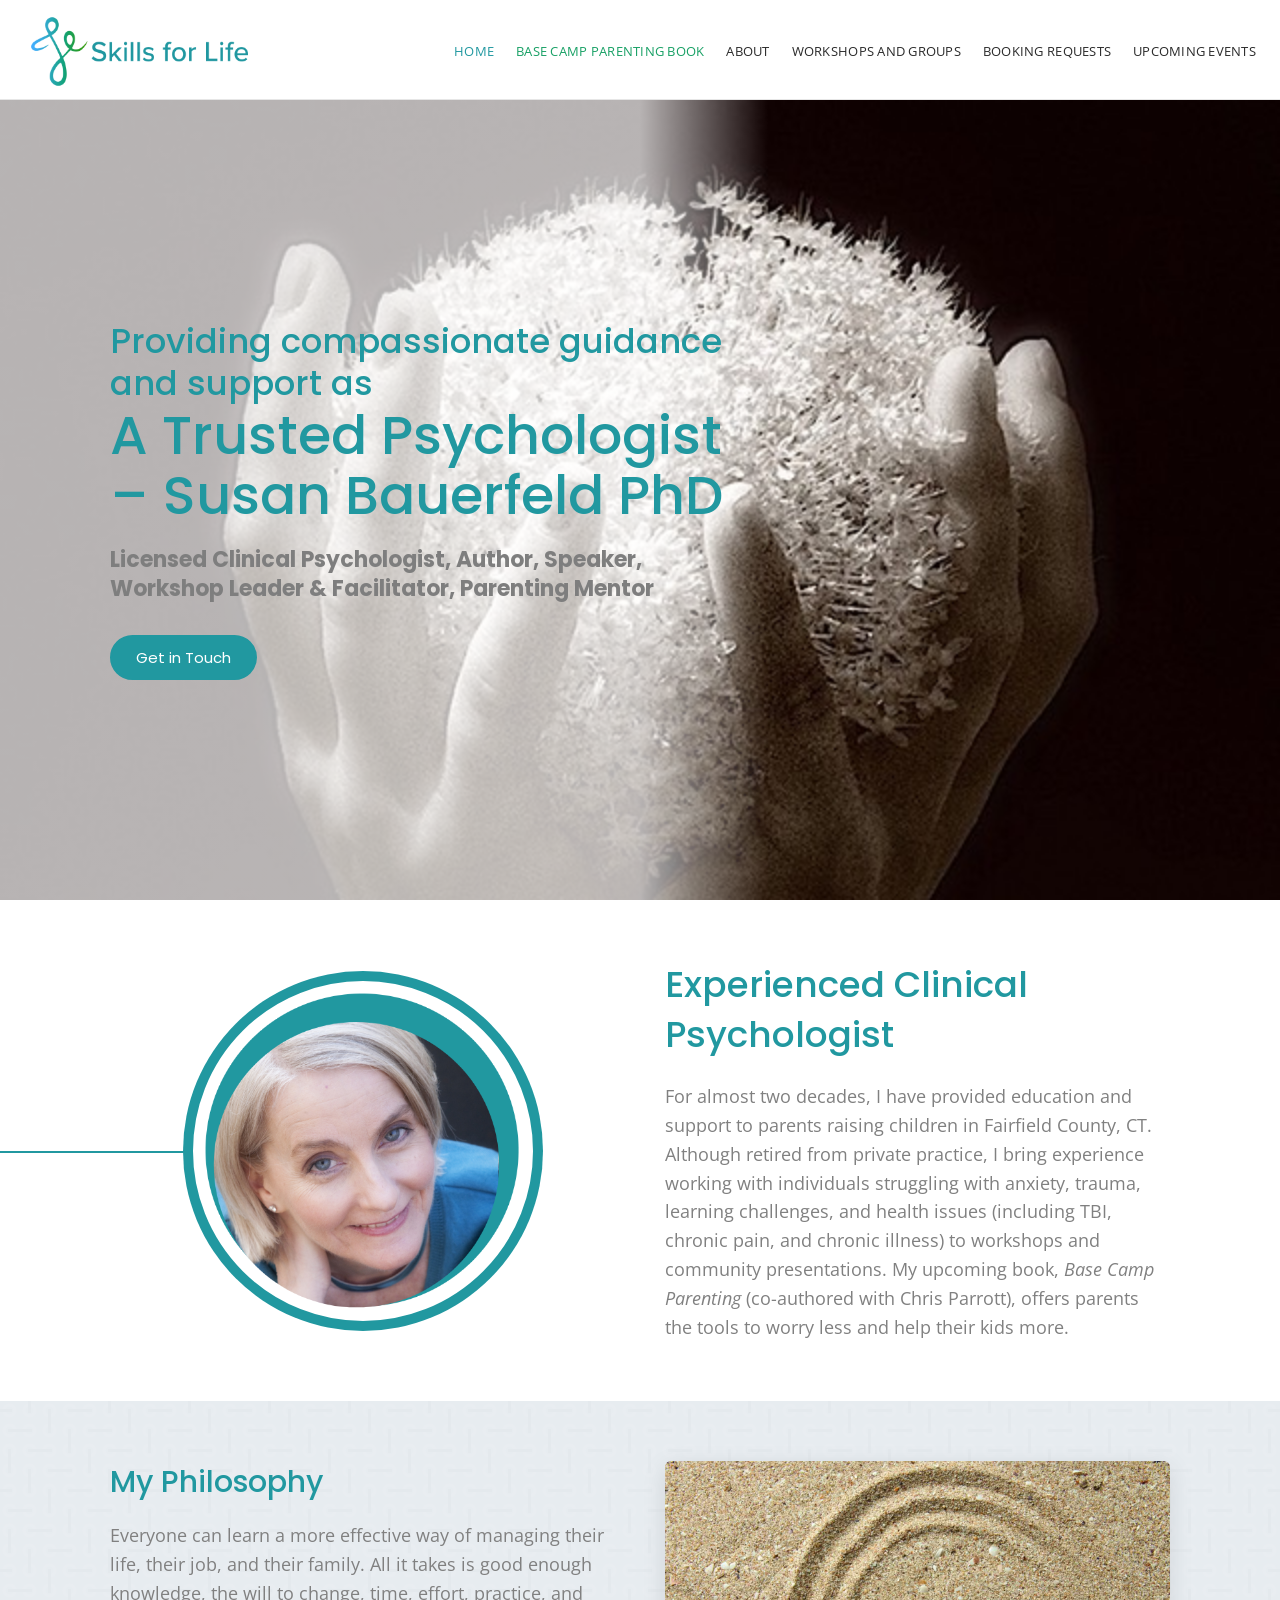
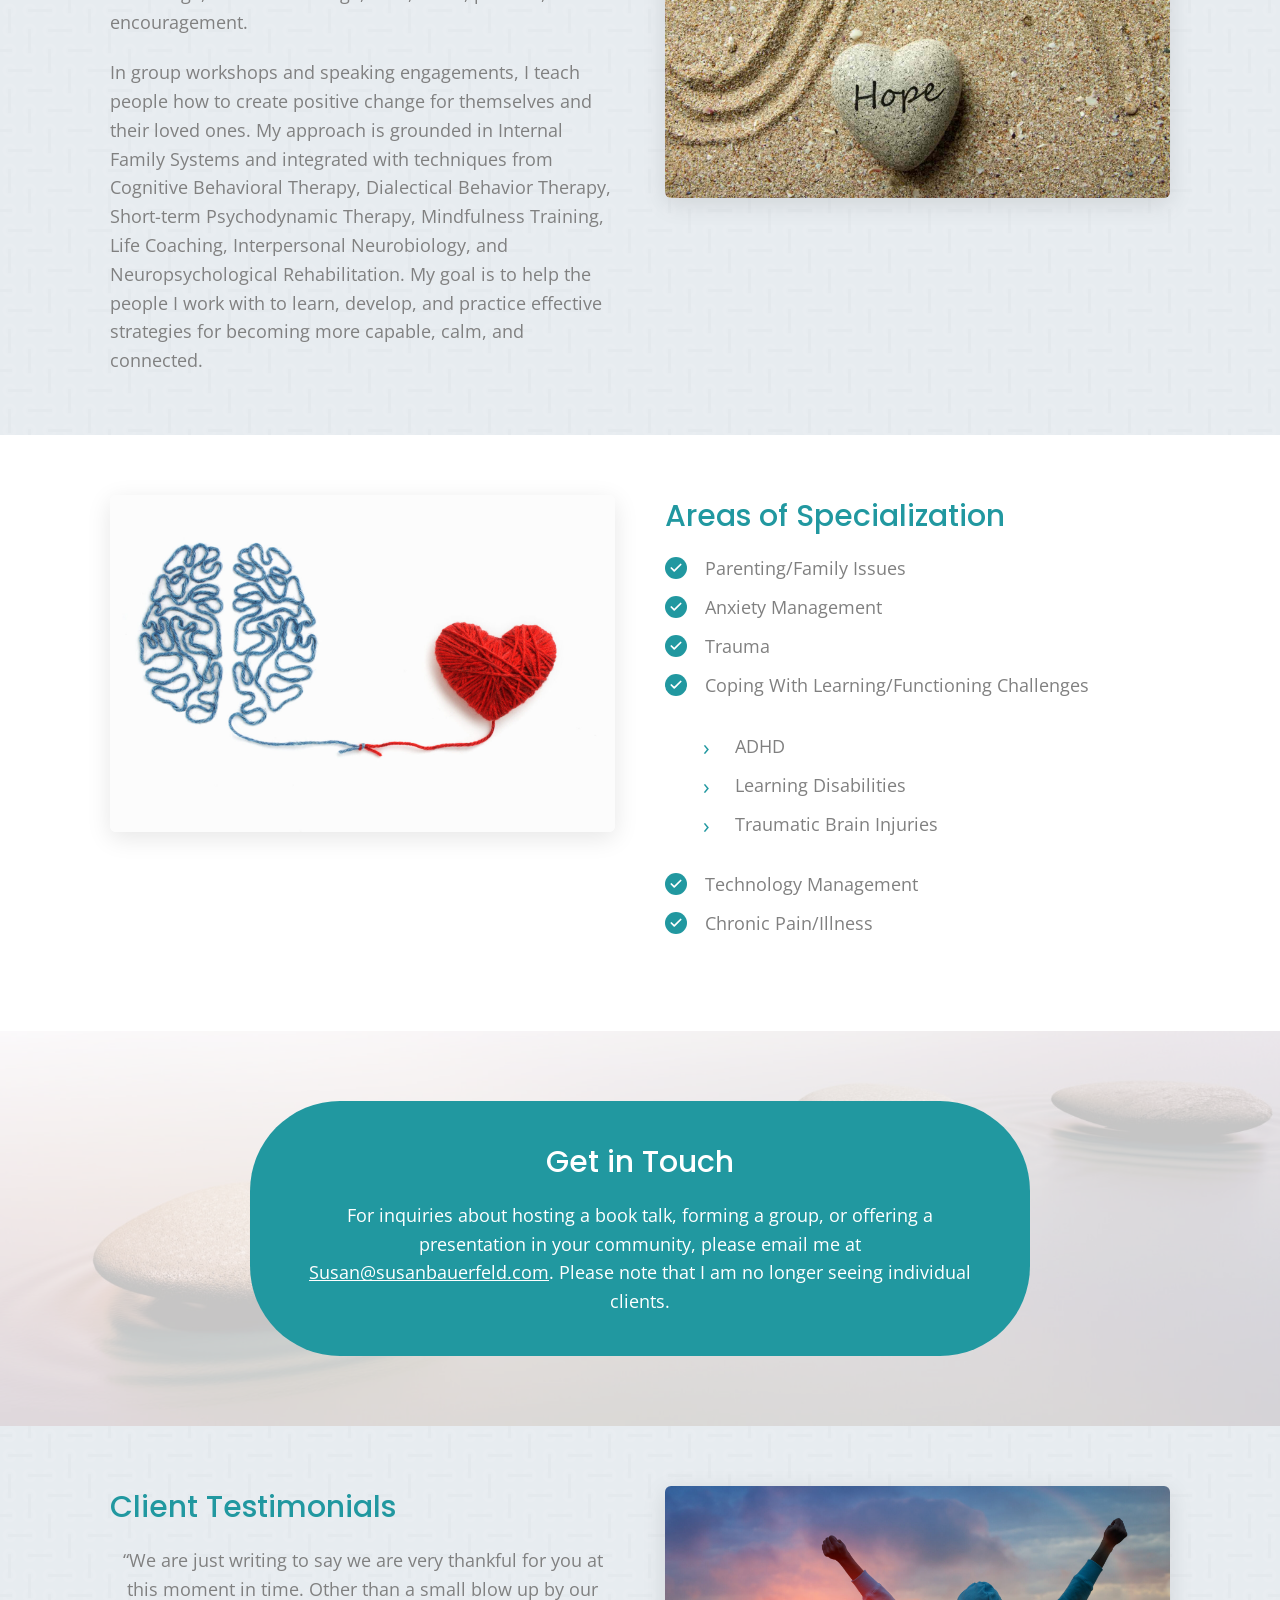
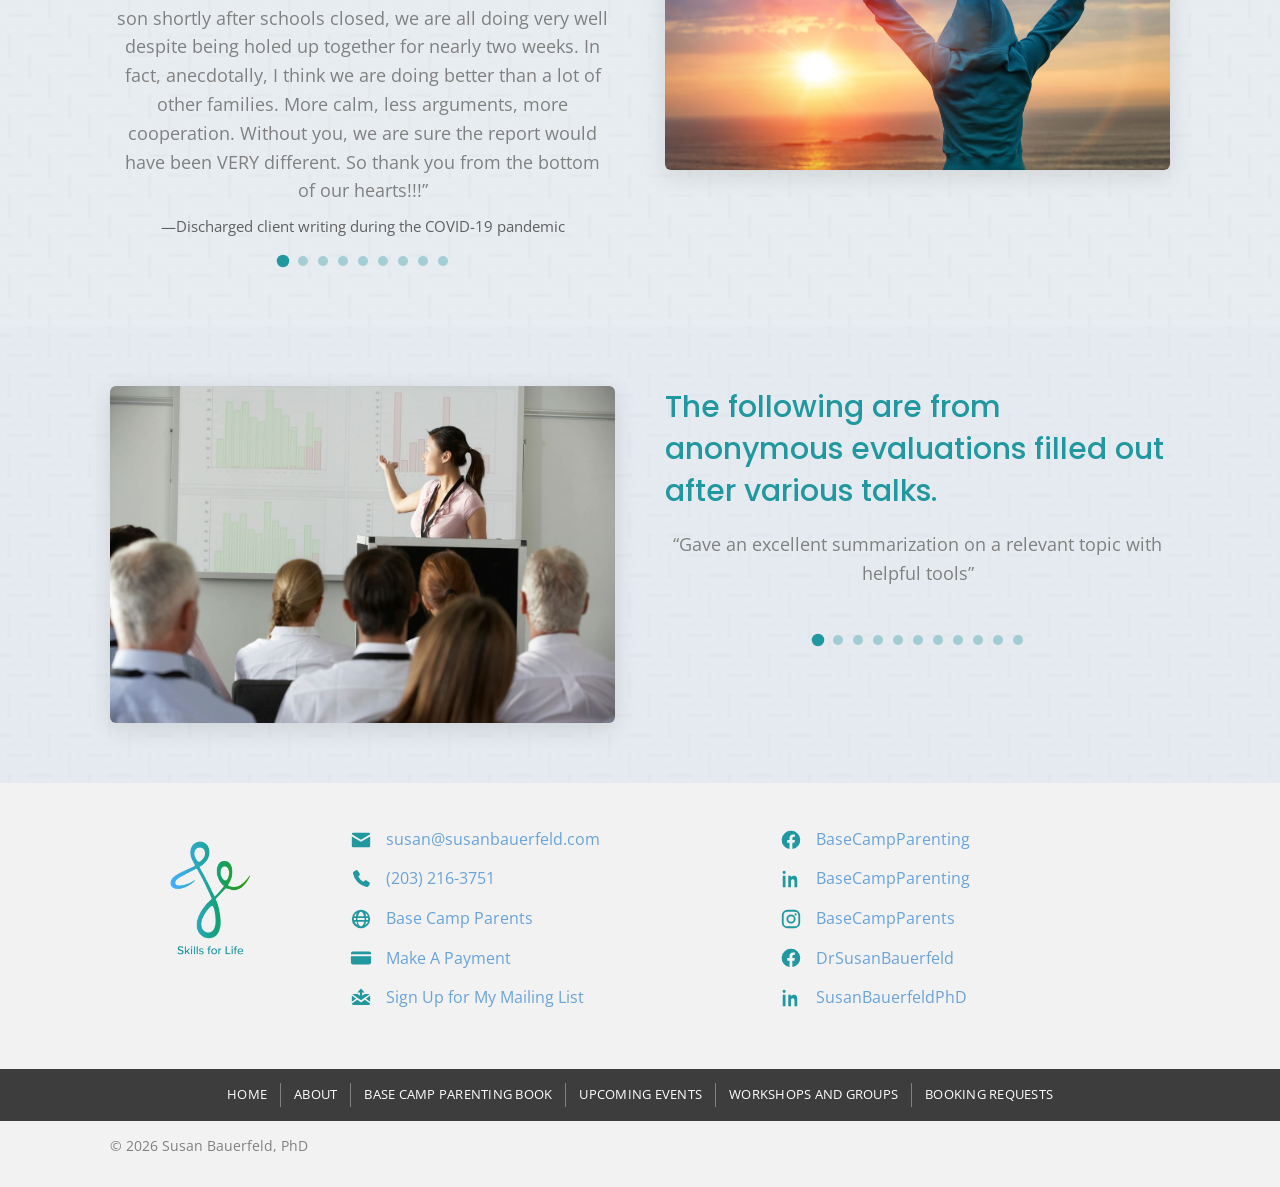
==== index.html @ 2147d162 "Susan Bauerfeld, PhD — Skills for Life Static site: seven hand-written HTML pages, one stylesheet, l" ====
<!DOCTYPE html>
<html lang="en-US">
<head>
<meta charset="utf-8">
<meta name="viewport" content="width=device-width, initial-scale=1">
<title>Experienced Licensed Clinical Psychologist | Skills for Life</title>
<meta name="description" content="I am Susan Bauerfeld, founder of Skills for Life. For more than 11 years, I have been helping children with anxiety or learning challenges. Learn more.">
<link rel="icon" href="images/cropped-favicon.png" sizes="any">
<link rel="apple-touch-icon" href="images/cropped-favicon.png">
<link rel="preconnect" href="https://fonts.googleapis.com">
<link rel="preconnect" href="https://fonts.gstatic.com" crossorigin>
<link rel="stylesheet" href="https://fonts.googleapis.com/css2?family=Open+Sans:wght@300;400;600;700&amp;family=Poppins:wght@400;500;600&amp;display=swap">
<link rel="stylesheet" href="css/style.css">
</head>
<body>
<a class="skip-link" href="#main">Skip to content</a>

<header class="site-header">
  <div class="site-header__inner">
    <a class="site-header__logo" href="index.html">
      <img src="images/New-Project-8.png" alt="Skills for Life &mdash; Susan Bauerfeld, PhD" width="700" height="228">
    </a>
    <div class="site-header__bar">
      <nav class="main-nav" aria-label="Main menu">
        <ul>
      <li class="is-current"><a href="index.html" aria-current="page">Home</a></li>
      <li><a href="base-camp-parenting-book.html">Base Camp Parenting Book</a></li>
      <li><a href="about.html">About</a></li>
      <li><a href="workshops-and-groups.html">Workshops and Groups</a></li>
      <li><a href="booking-requests.html">Booking Requests</a></li>
      <li><a href="upcoming-events.html">Upcoming Events</a></li>
        </ul>
      </nav>
    </div>
  </div>
</header>

<main id="main">
<section class="hero">
  <div class="hero__inner">
    <div class="hero__copy">
      <h2 class="hero__title"><span class="hero__eyebrow">Providing compassionate guidance and support as</span>A Trusted Psychologist &ndash; Susan Bauerfeld PhD</h2>
      <p class="hero__sub"><strong>Licensed Clinical Psychologist, Author, Speaker, Workshop Leader &amp; Facilitator, Parenting Mentor</strong></p>
      <p><a class="btn" href="#contact">Get in Touch</a></p>
    </div>
  </div>
</section>

<section class="section section--white">
  <div class="wrap">
    <div class="cols">
      <div class="portrait">
        <img src="images/Image-11.png" alt="Portrait of Susan Bauerfeld, PhD" width="500" height="500">
      </div>
      <div>
        <h1>Experienced Clinical Psychologist</h1>
        <p>For almost two decades, I have provided education and support to parents raising children in Fairfield County, CT. Although retired from private practice, I bring experience working with individuals struggling with anxiety, trauma, learning challenges, and health issues (including TBI, chronic pain, and chronic illness) to workshops and community presentations. My upcoming book, <em>Base Camp Parenting</em> (co-authored with Chris Parrott), offers parents the tools to worry less and help their kids more.</p>
      </div>
    </div>
  </div>
</section>

<section class="section section--pattern">
  <div class="wrap">
    <div class="cols cols--top">
      <div>
        <h2>My Philosophy</h2>
        <p>Everyone can learn a more effective way of managing their life, their job, and their family. All it takes is good enough knowledge, the will to change, time, effort, practice, and encouragement.</p>
        <p>In group workshops and speaking engagements, I teach people how to create positive change for themselves and their loved ones. My approach is grounded in Internal Family Systems and integrated with techniques from Cognitive Behavioral Therapy, Dialectical Behavior Therapy, Short-term Psychodynamic Therapy, Mindfulness Training, Life Coaching, Interpersonal Neurobiology, and Neuropsychological Rehabilitation. My goal is to help the people I work with to learn, develop, and practice effective strategies for becoming more capable, calm, and connected.</p>
      </div>
      <figure class="media-figure">
        <img loading="lazy" decoding="async" src="images/shutterstock_228102949-scaled-1.jpg" alt="A heart-shaped stone marked &ldquo;Hope&rdquo; resting in raked sand" width="1620" height="1080">
      </figure>
    </div>
  </div>
</section>

<section class="section section--white">
  <div class="wrap">
    <div class="cols cols--top">
      <figure class="media-figure">
        <img loading="lazy" decoding="async" src="images/shutterstock_776414470-scaled.jpg" alt="A brain and a heart made of string, connected by a single thread" width="1620" height="1080">
      </figure>
      <div>
        <h2>Areas of Specialization</h2>
        <ul class="checklist">
          <li>Parenting/Family Issues</li>
          <li>Anxiety Management</li>
          <li>Trauma</li>
          <li>Coping With Learning/Functioning Challenges</li>
        </ul>
        <ul class="checklist checklist--sub">
          <li>ADHD</li>
          <li>Learning Disabilities</li>
          <li>Traumatic Brain Injuries</li>
        </ul>
        <ul class="checklist">
          <li>Technology Management</li>
          <li>Chronic Pain/Illness</li>
        </ul>
      </div>
    </div>
  </div>
</section>

<section class="cta-band">
  <div class="cta-card">
    <h2>Get in Touch</h2>
    <p>For inquiries about hosting a book talk, forming a group, or offering a presentation in your community, please email me at <a href="mailto:Susan@susanbauerfeld.com">Susan@susanbauerfeld.com</a>. Please note that I am no longer seeing individual clients.</p>
  </div>
</section>

<section class="section section--pattern">
  <div class="wrap">
    <div class="cols cols--top">
      <div>
        <h2>Client Testimonials</h2>
      <ul class="quotes">
        <li id="q-1"><blockquote><p>&ldquo;We are just writing to say we are very thankful for you at this moment in time. Other than a small blow up by our son shortly after schools closed, we are all doing very well despite being holed up together for nearly two weeks. In fact, anecdotally, I think we are doing better than a lot of other families. More calm, less arguments, more cooperation. Without you, we are sure the report would have been VERY different. So thank you from the bottom of our hearts!!!&rdquo;</p></blockquote><cite>&mdash;Discharged client writing during the COVID-19 pandemic</cite></li>
        <li id="q-2"><blockquote><p>&ldquo;I really appreciate your coaching my daughter over the years! Your empathy and guidance have helped her climb many mountains, develop confidence in her abilities and become more secure in just being herself. Thank you from the bottom of my heart!&rdquo;</p></blockquote><cite>&mdash;Mom of a client upon client&rsquo;s graduation from college</cite></li>
        <li id="q-3"><blockquote><p><em>&ldquo;I just completed the How to Talk so kids will listen course with you and Margaret Creeth. For me it has been a life changing experience. So, I wanted to say Thank you to you and Margaret, Thanks.&rdquo;</em></p></blockquote><cite>&mdash;Wilton Mom, December 2016</cite></li>
        <li id="q-4"><blockquote><p><em>&ldquo;I like Dr. Bauerfeld&rsquo;s compassionate, down to earth demeanor and ability to share personal experiences and feelings that we can laugh at AND identify with. Re-iterating how to control our fears and reactions to support our kids better was helpful.&rdquo;</em></p></blockquote><cite>&mdash;Anonymous evaluation following a presentation</cite></li>
        <li id="q-5"><blockquote><p><em>&ldquo;Dr. Bauerfeld helped me embrace that my mind works differently and find solutions that propelled my career and capacity to connect with loved ones. She is intelligent, knowledgeable and resourceful. She really, really cares. I recommend her as highly as one possibly can.&rdquo;</em></p></blockquote><cite>&mdash;Adult client</cite></li>
        <li id="q-6"><blockquote><p><em>&ldquo;I wanted to thank you! I really enjoyed the course I attended. I feel like I have a new set of wings! You have taught me to look at things with a new insight and have given me the tools to implement them. This has helped me with everything in my daily life..of being a mother, a wife, sister, teacher, friend&hellip;etc&rdquo;</em></p></blockquote><cite>&mdash;HS</cite></li>
        <li id="q-7"><blockquote><p><em>&ldquo;Susan has helped me put the &lsquo;me&rsquo; back in my role as &lsquo;parent&rsquo;. I have learned that to be a strong and successful parent you must include the needs of &lsquo;self&rsquo; as much as the needs of your children.&rdquo;</em></p></blockquote><cite>&mdash;Mother of three boys</cite></li>
        <li id="q-8"><blockquote><p><em>&ldquo;I would highly recommend Dr. Bauerfeld to anyone looking for help with family concerns of any kind. Her wisdom, compassion and kind demeanor are the perfect combination that make her an outstanding psychologist.&rdquo;</em></p></blockquote><cite>&mdash;Wilton Mom</cite></li>
        <li id="q-9"><blockquote><p><em>&ldquo;Not just theory, but practical guidance that works&hellip;so teenagers will talk to their parents!&rdquo;</em></p></blockquote><cite>&mdash;Mother of teenage boy</cite></li>
      </ul>
      <ul class="quotes-dots">
        <li><a href="#q-1" aria-label="Show quote 1"></a></li>
        <li><a href="#q-2" aria-label="Show quote 2"></a></li>
        <li><a href="#q-3" aria-label="Show quote 3"></a></li>
        <li><a href="#q-4" aria-label="Show quote 4"></a></li>
        <li><a href="#q-5" aria-label="Show quote 5"></a></li>
        <li><a href="#q-6" aria-label="Show quote 6"></a></li>
        <li><a href="#q-7" aria-label="Show quote 7"></a></li>
        <li><a href="#q-8" aria-label="Show quote 8"></a></li>
        <li><a href="#q-9" aria-label="Show quote 9"></a></li>
      </ul>
      </div>
      <figure class="media-figure">
        <img loading="lazy" decoding="async" src="images/shutterstock_165529670-scaled.jpg" alt="A person raising both arms toward a sunrise over the sea" width="1920" height="1080">
      </figure>
    </div>
  </div>
</section>

<section class="section section--pattern section--pattern-strong">
  <div class="wrap">
    <div class="cols cols--top">
      <figure class="media-figure">
        <img loading="lazy" decoding="async" src="images/fmf_R6aaRJ.jpg" alt="An audience watching a presenter at the front of a room" width="1254" height="836">
      </figure>
      <div>
        <h2>The following are from anonymous evaluations filled out after various talks.</h2>
      <ul class="quotes">
        <li id="e-1"><blockquote><p>&ldquo;Gave an excellent summarization on a relevant topic with helpful tools&rdquo;</p></blockquote></li>
        <li id="e-2"><blockquote><p>&ldquo;Reinforces common sense practices which apply to kids of any age&rdquo;</p></blockquote></li>
        <li id="e-3"><blockquote><p>Dr. Bauerfeld has &ldquo;compassion for parents&rsquo; difficulties&rdquo;</p></blockquote></li>
        <li id="e-4"><blockquote><p>Dr. Bauerfeld &ldquo;is very sincere and well-prepared&rdquo;.</p></blockquote></li>
        <li id="e-5"><blockquote><p>The &ldquo;topic was relevant and interesting&rdquo;.</p></blockquote></li>
        <li id="e-6"><blockquote><p>The presentation &ldquo;opened my eyes to new ways of thinking&rdquo;.</p></blockquote></li>
        <li id="e-7"><blockquote><p>&ldquo;practical examples&rdquo;, &ldquo;examples to illustrate points&rdquo;, &ldquo;examples are the most helpful&rdquo;.</p></blockquote></li>
        <li id="e-8"><blockquote><p>&ldquo;The information was presented in a very informative way that I could understand and use&rdquo;</p></blockquote></li>
        <li id="e-9"><blockquote><p>&ldquo;research based information clearly presented&rdquo; &ldquo;the explanation of the studies &ndash; thorough and distilling the essence to us&rdquo;</p></blockquote></li>
        <li id="e-10"><blockquote><p>&ldquo;was practical&rdquo; &ldquo;practical info to use&rdquo;</p></blockquote></li>
        <li id="e-11"><blockquote><p>&ldquo;You have helped me to understand my &hellip; daughter. Thank you!&rdquo;</p></blockquote></li>
      </ul>
      <ul class="quotes-dots">
        <li><a href="#e-1" aria-label="Show quote 1"></a></li>
        <li><a href="#e-2" aria-label="Show quote 2"></a></li>
        <li><a href="#e-3" aria-label="Show quote 3"></a></li>
        <li><a href="#e-4" aria-label="Show quote 4"></a></li>
        <li><a href="#e-5" aria-label="Show quote 5"></a></li>
        <li><a href="#e-6" aria-label="Show quote 6"></a></li>
        <li><a href="#e-7" aria-label="Show quote 7"></a></li>
        <li><a href="#e-8" aria-label="Show quote 8"></a></li>
        <li><a href="#e-9" aria-label="Show quote 9"></a></li>
        <li><a href="#e-10" aria-label="Show quote 10"></a></li>
        <li><a href="#e-11" aria-label="Show quote 11"></a></li>
      </ul>
      </div>
    </div>
  </div>
</section>
</main>

<footer class="site-footer">
  <div class="site-footer__top">
    <div class="site-footer__logo">
      <a href="index.html"><img loading="lazy" decoding="async" src="images/SusansLogo-07-greenblue-with-tag-clear.png" alt="Skills for Life logo" width="1080" height="1080"></a>
    </div>
    <ul class="info-list" id="contact">
      <li><span class="icon"><svg viewBox="0 0 24 24" aria-hidden="true"><path d="M2 5.5A1.5 1.5 0 0 1 3.5 4h17A1.5 1.5 0 0 1 22 5.5v.3l-10 5.9L2 5.8zM2 8.1l9.5 5.6a1 1 0 0 0 1 0L22 8.1V18.5A1.5 1.5 0 0 1 20.5 20h-17A1.5 1.5 0 0 1 2 18.5z"/></svg></span><a href="mailto:susan@susanbauerfeld.com">susan@susanbauerfeld.com</a></li>
      <li><span class="icon"><svg viewBox="0 0 24 24" aria-hidden="true"><path d="M6.6 2.5a1.5 1.5 0 0 1 1.9.5l2 3a1.5 1.5 0 0 1-.2 1.9L9 9.2a12.6 12.6 0 0 0 5.8 5.8l1.3-1.3a1.5 1.5 0 0 1 1.9-.2l3 2a1.5 1.5 0 0 1 .5 1.9l-1.2 2.3a2 2 0 0 1-2.2 1A18.6 18.6 0 0 1 3.3 5.9a2 2 0 0 1 1-2.2z"/></svg></span><a href="tel:+12032163751">(203) 216-3751</a></li>
      <li><span class="icon"><svg viewBox="0 0 24 24" aria-hidden="true"><path d="M12 2a10 10 0 1 0 0 20 10 10 0 0 0 0-20m0 2c1.3 0 2.7 2 3.3 5H8.7C9.3 6 10.7 4 12 4M7.2 5.4A14 14 0 0 0 6.6 9H4.3a8 8 0 0 1 2.9-3.6M4.3 11h2.1a20 20 0 0 0 0 2H4.3a8 8 0 0 1 0-2m.6 4h2.3c.2 1.3.4 2.5.8 3.6A8 8 0 0 1 4.9 15M8.4 15h7.2c-.7 3-2 5-3.6 5s-2.9-2-3.6-5m-.3-2a17 17 0 0 1 0-2h7.8a17 17 0 0 1 0 2zm8.5 5.6c.4-1.1.6-2.3.8-3.6h2.3a8 8 0 0 1-3.1 3.6M19.7 13h-2.1a20 20 0 0 0 0-2h2.1a8 8 0 0 1 0 2m-2.3-4a14 14 0 0 0-.6-3.6A8 8 0 0 1 19.7 9z"/></svg></span><a href="https://www.basecampparents.com" target="_blank" rel="noopener">Base Camp Parents</a></li>
      <li><span class="icon"><svg viewBox="0 0 24 24" aria-hidden="true"><path d="M3 5h18a2 2 0 0 1 2 2v1H1V7a2 2 0 0 1 2-2m-2 5h22v7a2 2 0 0 1-2 2H3a2 2 0 0 1-2-2zm3 5h5v2H4z"/></svg></span><a href="https://buy.stripe.com/aEU7sN53Q6QlbWU28a" target="_blank" rel="noopener">Make A Payment</a></li>
      <li><span class="icon"><svg viewBox="0 0 24 24" aria-hidden="true"><path d="M12 1.5 16 6h-2.8v4h-2.4V6H8zM2 9.4l4.6 3.3L2 16zm20 0V16l-4.6-3.3zM3.6 7.5H8l3.3 2.4a1.2 1.2 0 0 0 1.4 0L16 7.5h4.4a1.5 1.5 0 0 1 .9.3l-9.3 6.7-9.3-6.7a1.5 1.5 0 0 1 .9-.3M2 18.1l5.9-4.2 3.4 2.5a1.2 1.2 0 0 0 1.4 0l3.4-2.5 5.9 4.2a1.5 1.5 0 0 1-1.5 1.4H3.5A1.5 1.5 0 0 1 2 18.1"/></svg></span><a href="sign-up-for-my-mailing-list.html">Sign Up for My Mailing List</a></li>
    </ul>
    <ul class="info-list">
      <li><span class="icon"><svg viewBox="0 0 24 24" aria-hidden="true"><path d="M12 2a10 10 0 0 0-1.6 19.9v-7h-2.5V12h2.5V9.8c0-2.5 1.5-3.9 3.7-3.9 1.1 0 2.2.2 2.2.2v2.4h-1.2c-1.2 0-1.6.8-1.6 1.6V12h2.7l-.4 2.9h-2.3v7A10 10 0 0 0 12 2"/></svg></span><a href="https://www.facebook.com/basecampparenting/" target="_blank" rel="noopener">BaseCampParenting</a></li>
      <li><span class="icon"><svg viewBox="0 0 24 24" aria-hidden="true"><path d="M4.5 3A1.7 1.7 0 1 0 4.5 6.5 1.7 1.7 0 0 0 4.5 3M3 8.5h3V21H3zM9 8.5h2.9v1.7h.1c.4-.8 1.5-1.7 3-1.7 3.2 0 3.8 2.1 3.8 4.8V21h-3v-5.6c0-1.3 0-3-1.8-3s-2 1.4-2 2.9V21H9z"/></svg></span><a href="https://www.linkedin.com/company/111902262/" target="_blank" rel="noopener">BaseCampParenting</a></li>
      <li><span class="icon"><svg viewBox="0 0 24 24" aria-hidden="true"><path d="M8 2h8a6 6 0 0 1 6 6v8a6 6 0 0 1-6 6H8a6 6 0 0 1-6-6V8a6 6 0 0 1 6-6m0 2a4 4 0 0 0-4 4v8a4 4 0 0 0 4 4h8a4 4 0 0 0 4-4V8a4 4 0 0 0-4-4zm9 1.8a1.2 1.2 0 1 1 0 2.4 1.2 1.2 0 0 1 0-2.4M12 7a5 5 0 1 1 0 10 5 5 0 0 1 0-10m0 2a3 3 0 1 0 0 6 3 3 0 0 0 0-6"/></svg></span><a href="https://www.instagram.com/basecampparents/" target="_blank" rel="noopener">BaseCampParents</a></li>
      <li><span class="icon"><svg viewBox="0 0 24 24" aria-hidden="true"><path d="M12 2a10 10 0 0 0-1.6 19.9v-7h-2.5V12h2.5V9.8c0-2.5 1.5-3.9 3.7-3.9 1.1 0 2.2.2 2.2.2v2.4h-1.2c-1.2 0-1.6.8-1.6 1.6V12h2.7l-.4 2.9h-2.3v7A10 10 0 0 0 12 2"/></svg></span><a href="https://www.facebook.com/profile.php?id=61570701355853" target="_blank" rel="noopener">DrSusanBauerfeld</a></li>
      <li><span class="icon"><svg viewBox="0 0 24 24" aria-hidden="true"><path d="M4.5 3A1.7 1.7 0 1 0 4.5 6.5 1.7 1.7 0 0 0 4.5 3M3 8.5h3V21H3zM9 8.5h2.9v1.7h.1c.4-.8 1.5-1.7 3-1.7 3.2 0 3.8 2.1 3.8 4.8V21h-3v-5.6c0-1.3 0-3-1.8-3s-2 1.4-2 2.9V21H9z"/></svg></span><a href="https://www.linkedin.com/in/susanbauerfeldphd/" target="_blank" rel="noopener">SusanBauerfeldPhD</a></li>
    </ul>
  </div>

  <nav class="footer-nav" aria-label="Footer menu">
    <ul>
    <li><a href="index.html">Home</a></li>
    <li><a href="about.html">About</a></li>
    <li><a href="base-camp-parenting-book.html">Base Camp Parenting Book</a></li>
    <li><a href="upcoming-events.html">Upcoming Events</a></li>
    <li><a href="workshops-and-groups.html">Workshops and Groups</a></li>
    <li><a href="booking-requests.html">Booking Requests</a></li>
    </ul>
  </nav>

  <p class="colophon">&copy; 2026 Susan Bauerfeld, PhD</p>
</footer>

</body>
</html>
---- css/style.css ----
/* ==========================================================================
   Susan Bauerfeld, PhD — Skills for Life
   Static clone stylesheet. No frameworks, no JavaScript.
   Palette and type scale taken from the original Beaver Builder theme skin.
   ========================================================================== */

:root {
  --teal:        #2198a0;
  --teal-dark:   #17686d;
  --blue:        #6aa3d8;
  --green:       #18a065;   /* the green loop of the logo mark */
  --green-dark:  #12804f;
  --text:        #808080;
  --text-strong: #5f5f5f;
  --ink:         #2b2b2b;
  --bg:          #f2f2f2;
  --white:       #ffffff;
  --rule:        #e6e6e6;
  --footer-bar:  #3d3d3d;
  --wrap:        1100px;
  --measure:     68ch;      /* ~72 characters: comfortable line length */
  --font-body:   "Open Sans", -apple-system, BlinkMacSystemFont, "Segoe UI", Roboto, Helvetica, Arial, sans-serif;
  --font-head:   "Poppins", "Open Sans", -apple-system, BlinkMacSystemFont, "Segoe UI", Roboto, Helvetica, Arial, sans-serif;
}

*, *::before, *::after { box-sizing: border-box; }

html {
  -webkit-text-size-adjust: 100%;
  scroll-behavior: smooth;
}
@media (prefers-reduced-motion: reduce) {
  html { scroll-behavior: auto; }
}

body {
  margin: 0;
  background-color: var(--bg);
  color: var(--text);
  font-family: var(--font-body);
  font-size: 18px;
  font-weight: 400;
  line-height: 1.6;
  word-wrap: break-word;
}

h1, h2, h3, h4, h5, h6 {
  margin: 0 0 .6em;
  color: var(--teal);
  font-family: var(--font-head);
  font-weight: 500;
  line-height: 1.4;
}
h1 { font-size: 36px; }
h2 { font-size: 30px; }
h3 { font-size: 24px; }
h4 { font-size: 18px; }

p { margin: 0 0 1.2em; }
p:last-child { margin-bottom: 0; }

a { color: var(--blue); text-decoration: none; }
a:hover, a:focus { color: var(--teal); text-decoration: underline; }

img { max-width: 100%; height: auto; display: block; }

hr { border: 0; border-top: 1px solid var(--rule); margin: 2em 0; }

.skip-link {
  position: absolute;
  left: -10000px;
  top: auto;
  width: 1px;
  height: 1px;
  overflow: hidden;
}
.skip-link:focus {
  position: static;
  width: auto;
  height: auto;
  display: inline-block;
  padding: 10px 16px;
  background: var(--teal);
  color: #fff;
}

/* ---------- Layout helpers ------------------------------------------------ */

.wrap {
  max-width: var(--wrap);
  margin: 0 auto;
  padding: 0 20px;
}

.section { padding: 60px 0; }
.section--tight { padding: 36px 0; }

/* The faint interlinked-rings pattern used behind several rows. */
.section--pattern {
  background-color: rgba(106, 163, 216, .08);
  background-image: url(../images/connected.png);
  background-repeat: repeat;
}
.section--pattern-strong { background-color: rgba(106, 163, 216, .1); }
.section--white { background-color: var(--white); }

.cols {
  display: grid;
  grid-template-columns: 1fr 1fr;
  gap: 50px;
  align-items: center;
}
.cols > * { min-width: 0; }
.cols--top { align-items: start; }
.cols--narrow-left { grid-template-columns: 40% 1fr; }
.cols--narrow-right { grid-template-columns: 1fr 40%; }

/* ---------- Buttons ------------------------------------------------------- */

.btn {
  display: inline-block;
  padding: 10px 24px;
  border: 2px solid var(--teal);
  border-radius: 999px;
  background: var(--teal);
  color: #fff;
  font-family: var(--font-head);
  font-size: 15px;
  line-height: 1.4;
  text-align: center;
  transition: background-color .2s ease, color .2s ease, border-color .2s ease;
}
.btn:hover, .btn:focus {
  background: var(--teal-dark);
  border-color: var(--teal-dark);
  color: #fff;
  text-decoration: none;
}
.btn--ghost { background: transparent; border-color: #fff; color: #fff; }
.btn--ghost:hover, .btn--ghost:focus { background: #fff; color: var(--teal); border-color: #fff; }

/* ---------- Header -------------------------------------------------------- */

.site-header {
  background: var(--white);
  border-bottom: 1px solid var(--rule);
  position: relative;
  z-index: 5;
}
.site-header__inner {
  max-width: 1340px;
  margin: 0 auto;
  padding: 14px 24px 10px;
  display: flex;
  flex-wrap: wrap;
  align-items: center;
  gap: 16px 30px;
}
.site-header__logo { flex: 0 0 auto; }
.site-header__logo img { width: 230px; }
.site-header__bar { flex: 1 1 auto; display: flex; flex-direction: column; align-items: flex-end; gap: 8px; }

.main-nav ul {
  list-style: none;
  margin: 0;
  padding: 0;
  display: flex;
  flex-wrap: wrap;
  justify-content: flex-end;
  gap: 4px 22px;
}
.main-nav a {
  display: block;
  color: var(--ink);
  font-size: 13px;
  letter-spacing: .02em;
  text-transform: uppercase;
  padding: 4px 0;
}
.main-nav a:hover, .main-nav a:focus { color: var(--teal); text-decoration: none; }
.main-nav .is-current > a { color: var(--teal); }

/* The book is the headline item, so it carries the logo's green. */
.main-nav a[href="base-camp-parenting-book.html"] { color: var(--green); }
.main-nav a[href="base-camp-parenting-book.html"]:hover,
.main-nav a[href="base-camp-parenting-book.html"]:focus { color: var(--green-dark); }

/* ---------- Hero ---------------------------------------------------------- */

.hero {
  position: relative;
  min-height: 800px;
  display: flex;
  align-items: center;
  background-image: url(../images/Laurie-Klein-Allium-and-Hands-16x16-2014.jpeg);
  background-repeat: no-repeat;
  background-position: center top;
  background-size: cover;
}
.hero::after {
  content: "";
  position: absolute;
  inset: 0;
  background-image: linear-gradient(90deg, rgba(255,255,255,.7) 50%, rgba(255,255,255,0) 60%);
  pointer-events: none;
}
.hero__inner { position: relative; z-index: 1; max-width: var(--wrap); margin: 0 auto; padding: 60px 20px; width: 100%; }
.hero__copy { max-width: 620px; }
.hero__eyebrow {
  display: block;
  font-family: var(--font-head);
  font-size: 34px;
  line-height: 1.25;
  color: var(--teal);
  font-weight: 500;
}
.hero__title {
  font-size: 54px;
  line-height: 1.12;
  margin: 0 0 .35em;
  color: var(--teal);
}
.hero__sub {
  color: #7e7e7e;
  font-family: var(--font-head);
  font-size: 22px;
  line-height: 1.35;
  margin-bottom: 1.4em;
}

/* Interior pages use a shorter banner with a page title over a photo. */
.page-banner {
  position: relative;
  min-height: 220px;
  display: flex;
  align-items: center;
  justify-content: center;
  background-repeat: no-repeat;
  background-position: center center;
  background-size: cover;
  text-align: center;
  padding: 40px 20px;
}
.page-banner::before {
  content: "";
  position: absolute;
  inset: 0;
  background: rgba(0, 0, 0, .28);
}
.page-banner h1, .page-banner h2 {
  position: relative;
  z-index: 1;
  margin: 0;
  color: #fff;
  font-size: 44px;
  text-shadow: 0 2px 14px rgba(0,0,0,.35);
}
.page-banner--nautilus { background-image: url(../images/Snow-Nautilis-_0005-copy.jpeg); }
.page-banner--allium   { background-image: url(../images/Laurie-Klein-Allium-and-Hands-16x16-2014.jpeg); }
.page-banner--hands    { background-image: url(../images/shutterstock_762804607-scaled.jpg); }
.page-banner--sand     { background-image: url(../images/fmf21737-scaled.jpg); }
.page-banner--stones   { background-image: url(../images/shutterstock_1157193943-scaled.jpg); }

/* ---------- Portrait with teal ring -------------------------------------- */

.portrait { position: relative; display: flex; flex-direction: column; align-items: center; justify-content: center; }
.portrait::before {
  content: "";
  position: absolute;
  left: -50vw;
  right: 55%;
  top: 50%;
  height: 2px;
  background: var(--teal);
}
.portrait img {
  position: relative;
  width: 340px;
  max-width: 100%;
  aspect-ratio: 1;
  object-fit: cover;
  border-radius: 50%;
  border: 8px solid #fff;
  box-shadow: 0 0 0 10px var(--teal);
  background: #fff;
}
.portrait__credit {
  margin-top: 14px;
  font-size: 14px;
  text-align: center;
  width: 100%;
}

/* ---------- Check lists --------------------------------------------------- */

.checklist { list-style: none; margin: 0 0 1.2em; padding: 0; }
.checklist li {
  position: relative;
  padding: 0 0 12px 40px;
  line-height: 1.5;
}
.checklist li::before {
  content: "";
  position: absolute;
  left: 0;
  top: 2px;
  width: 22px;
  height: 22px;
  border-radius: 50%;
  background: var(--teal) url("data:image/svg+xml,%3Csvg xmlns='http://www.w3.org/2000/svg' viewBox='0 0 24 24' fill='none' stroke='%23fff' stroke-width='3' stroke-linecap='round' stroke-linejoin='round'%3E%3Cpolyline points='20 6 9 17 4 12'/%3E%3C/svg%3E") center / 14px no-repeat;
}
.checklist--sub li::before {
  background: none;
  content: "\203A";
  color: var(--teal);
  font-size: 22px;
  line-height: 1;
  text-align: center;
}
.checklist--sub { margin-left: 30px; }
.checklist--two { columns: 2; column-gap: 40px; }
.checklist--two li { break-inside: avoid; }

/* ---------- Call-to-action band ------------------------------------------ */

.cta-band {
  position: relative;
  padding: 70px 20px;
  background-image: url(../images/shutterstock_1157193943-scaled.jpg);
  background-repeat: no-repeat;
  background-position: 0% 40%;
  background-size: cover;
}
.cta-band--sand { background-image: url(../images/fmf21737-scaled.jpg); background-position: center center; }
.cta-band::after {
  content: "";
  position: absolute;
  inset: 0;
  background: rgba(255,255,255,.77);
}
.cta-card {
  position: relative;
  z-index: 1;
  max-width: 780px;
  margin: 0 auto;
  padding: 40px 50px;
  border-radius: 90px;
  background: var(--teal);
  color: #fff;
  text-align: center;
}
.cta-card h2 { color: #fff; }
.cta-card a { color: #fff; text-decoration: underline; }
.cta-card .btn { margin-top: 14px; }

/* ---------- Testimonial carousel (CSS only) ------------------------------- */

.quotes {
  display: flex;
  overflow-x: auto;
  scroll-snap-type: x mandatory;
  scroll-behavior: smooth;
  gap: 0;
  margin: 0 0 18px;
  padding: 0;
  list-style: none;
  scrollbar-width: none;
}
.quotes::-webkit-scrollbar { display: none; }
.quotes > li {
  flex: 0 0 100%;
  scroll-snap-align: center;
  text-align: center;
  padding: 0 6px;
}
.quotes blockquote { margin: 0; }
.quotes blockquote { max-width: 620px; margin: 0 auto; }
.quotes cite {
  display: block;
  margin-top: .6em;
  color: var(--text-strong);
  font-size: 15px;
  font-style: normal;
}

.quotes-dots {
  display: flex;
  justify-content: center;
  gap: 10px;
  list-style: none;
  margin: 0;
  padding: 0;
}
.quotes-dots a {
  display: block;
  width: 10px;
  height: 10px;
  border-radius: 50%;
  background: rgba(33,152,160,.35);
}
.quotes-dots a:hover, .quotes-dots a:focus { background: var(--teal); }

/* ---------- Cards / panels ------------------------------------------------ */

.panel {
  background: var(--teal);
  color: #fff;
  border-radius: 20px;
  padding: 36px 40px;
}
.panel h2, .panel h3 { color: #fff; }
.panel a { color: #fff; text-decoration: underline; }
.panel ul { padding-left: 20px; }
.panel .checklist { padding-left: 0; }
.panel .checklist li::before { background-color: #fff; background-image: url("data:image/svg+xml,%3Csvg xmlns='http://www.w3.org/2000/svg' viewBox='0 0 24 24' fill='none' stroke='%232198a0' stroke-width='3' stroke-linecap='round' stroke-linejoin='round'%3E%3Cpolyline points='20 6 9 17 4 12'/%3E%3C/svg%3E"); }

.panel-pair {
  display: grid;
  grid-template-columns: 1fr 1fr;
  align-items: stretch;
  border-radius: 20px;
  overflow: hidden;
  background: var(--teal);
}
.panel-pair > .panel { border-radius: 0; }
.panel-pair__media {
  background-color: #fff;
  background-position: center center;
  background-size: cover;
  background-repeat: no-repeat;
  min-height: 320px;
}

.section--network {
  position: relative;
  background-image: url(../images/fmf6726-scaled.jpg);
  background-size: cover;
  background-position: center center;
}
.section--network::before {
  content: "";
  position: absolute;
  inset: 0;
  background: rgba(255, 255, 255, .86);
}
.section--network > * { position: relative; z-index: 1; }

.panel-pair__media--contain { background-size: contain; background-color: #fff; }
.section-heading { text-align: center; margin-bottom: 40px; }
.section-heading h2 { margin-bottom: .3em; }
.section-heading::after {
  content: "";
  display: block;
  width: 84px;
  height: 2px;
  margin: 0 auto;
  background: var(--teal);
}

.media-figure { margin: 0; }
.media-figure img { border-radius: 6px; box-shadow: 0 6px 24px rgba(0, 0, 0, .10); }
.media-figure figcaption { font-size: 14px; text-align: center; margin-top: 10px; }

.book-cover { max-width: 420px; margin: 0 auto 40px; }
/* Book cover beside the retailer buttons, matching the "Get the Book"
   section on basecampparents.com (teal card, label over a white logo). */
.book-hero {
  display: grid;
  grid-template-columns: minmax(0, 1fr) minmax(0, 1fr);
  gap: 50px;
  align-items: center;
  margin-bottom: 44px;
}
.book-hero .book-cover { margin: 0; }

.buy-buttons { display: flex; flex-direction: column; gap: 18px; }
.buy-button {
  display: block;
  padding: 18px 16px;
  background: #037c80;
  text-align: center;
  transition: background-color .2s ease, transform .2s ease;
}
.buy-button:hover, .buy-button:focus-visible {
  background: #026467;
  transform: translateY(-2px);
  text-decoration: none;
}
.buy-button__label {
  display: block;
  margin-bottom: 10px;
  color: #fff;
  font-family: var(--font-head);
  font-size: 19px;
  letter-spacing: .04em;
  text-transform: uppercase;
}
.buy-button img { width: auto; max-height: 30px; margin: 0 auto; }
.buy-button img[alt="Amazon"] { max-height: 34px; }

.book-cover a { display: block; transition: transform .2s ease, box-shadow .2s ease; }
.book-cover a:hover, .book-cover a:focus-visible { transform: translateY(-4px); }
.book-cover a:hover img, .book-cover a:focus-visible img { box-shadow: 0 16px 50px rgba(0,0,0,.26); }
.book-cover img { box-shadow: 0 10px 40px rgba(0,0,0,.18); }

.book-events-link {
  margin-top: 1.8em;
  padding-top: 1.4em;
  border-top: 1px solid var(--rule);
  font-family: var(--font-head);
  font-size: 20px;
  text-align: center;
}
.book-events-link a::after { content: " \203A"; }

.prose { max-width: var(--measure); margin-left: auto; margin-right: auto; }
.prose h2 { margin-top: 1.4em; }
.prose h3 { margin-top: 1.7em; color: var(--teal-dark); }
.prose h3 span {
  display: block;
  margin-top: .15em;
  font-size: 18px;
  font-weight: 400;
  color: var(--text);
}
/* A short accent rule turns a long run of talks into scannable entries. */
.prose h3::before {
  content: "";
  display: block;
  width: 40px;
  margin-bottom: .7em;
  border-top: 2px solid var(--teal);
}
.prose > :first-child { margin-top: 0; }

.event { margin-bottom: 44px; }
.event h2 { margin-bottom: .25em; }
.event h2 span { display: block; font-size: 20px; color: var(--text-strong); }

.note { font-size: 14px; }

/* ---------- Forms --------------------------------------------------------- */

/* Constant Contact injects its own markup and styles here; just give it the
   same measure as the rest of the page so it does not run full-bleed. */
.ctct-slot { max-width: 640px; margin-bottom: 20px; }
.ctct-slot .ctct-form-wrapper,
.ctct-slot .ctct-inline-form { max-width: 100%; }

.form {
  background: var(--white);
  border: 1px solid var(--rule);
  border-radius: 8px;
  padding: 30px;
  max-width: 640px;
}
.form--teal { background: var(--teal); border-color: var(--teal); color: #fff; }
.form--teal a { color: #fff; }
.form p { margin: 0 0 18px; }
.form label { display: block; font-size: 15px; margin-bottom: 6px; }
.form input[type="text"],
.form input[type="email"],
.form input[type="tel"],
.form textarea {
  width: 100%;
  padding: 10px 12px;
  border: 1px solid #d1d1d1;
  border-radius: 4px;
  font: inherit;
  font-size: 16px;
  color: var(--ink);
  background: #fff;
}
.form textarea { min-height: 150px; resize: vertical; }
.form .row { display: grid; grid-template-columns: 1fr 1fr; gap: 18px; }
.form button {
  border: 0;
  cursor: pointer;
  font-family: var(--font-head);
  font-size: 15px;
  padding: 11px 30px;
  border-radius: 999px;
  background: var(--teal);
  color: #fff;
}
.form--teal button { background: #fff; color: var(--teal); }
.form button:hover { background: var(--teal-dark); color: #fff; }
.form fieldset { border: 0; margin: 0 0 18px; padding: 0; }
.form legend { padding: 0; margin-bottom: 8px; font-size: 15px; }
.form .choice { display: flex; gap: 10px; align-items: flex-start; margin-bottom: 10px; }
.form .choice input { margin-top: 5px; }
.form .choice label { margin: 0; }

audio { width: 100%; max-width: 560px; }

/* ---------- Footer -------------------------------------------------------- */

.site-footer { background: var(--bg); }
.site-footer__top {
  max-width: var(--wrap);
  margin: 0 auto;
  padding: 44px 20px;
  display: grid;
  grid-template-columns: 200px 1fr 1fr;
  gap: 30px 40px;
  align-items: start;
}
.site-footer__logo img { width: 150px; margin: 0 auto; }

.info-list { list-style: none; margin: 0; padding: 0; scroll-margin-top: 40px; }
.info-list li { display: flex; align-items: center; gap: 14px; margin-bottom: 14px; font-size: 16px; }
.info-list .icon { flex: 0 0 22px; width: 22px; height: 22px; color: var(--teal); }
.info-list .icon svg { width: 22px; height: 22px; display: block; fill: currentColor; }

.footer-nav { background: var(--footer-bar); }
.footer-nav ul {
  max-width: var(--wrap);
  margin: 0 auto;
  padding: 14px 20px;
  list-style: none;
  display: flex;
  flex-wrap: wrap;
  justify-content: center;
}
.footer-nav li + li { border-left: 1px solid rgba(255,255,255,.35); }
.footer-nav a {
  display: block;
  padding: 2px 13px;
  color: #fff;
  font-size: 12.5px;
  text-transform: uppercase;
  letter-spacing: .02em;
}
.footer-nav a:hover, .footer-nav a:focus { color: var(--blue); text-decoration: none; }

.colophon {
  max-width: var(--wrap);
  margin: 0 auto;
  padding: 14px 20px 30px;
  font-size: 14px;
}

/* ---------- Finishing touches --------------------------------------------- */

:where(a, button, input, textarea, select, [tabindex]):focus-visible {
  outline: 3px solid var(--teal);
  outline-offset: 3px;
  border-radius: 2px;
}
/* On teal surfaces the teal ring disappears, so invert it there. */
.panel :focus-visible,
.cta-card :focus-visible,
.buy-button:focus-visible,
.form--teal :focus-visible {
  outline-color: #fff;
}

::selection { background: rgba(33, 152, 160, .18); }

/* Active dot, no JavaScript: clicking a dot :targets its slide, and :has()
   lets the matching dot pick that up. Falls back to all-inactive if unsupported. */
.quotes-dots a { transition: background-color .2s ease, transform .2s ease; }
.quotes:not(:has(:target)) ~ .quotes-dots li:first-child a,
.quotes:has(#q-1:target) ~ .quotes-dots li:nth-child(1) a,
.quotes:has(#q-2:target) ~ .quotes-dots li:nth-child(2) a,
.quotes:has(#q-3:target) ~ .quotes-dots li:nth-child(3) a,
.quotes:has(#q-4:target) ~ .quotes-dots li:nth-child(4) a,
.quotes:has(#q-5:target) ~ .quotes-dots li:nth-child(5) a,
.quotes:has(#q-6:target) ~ .quotes-dots li:nth-child(6) a,
.quotes:has(#q-7:target) ~ .quotes-dots li:nth-child(7) a,
.quotes:has(#q-8:target) ~ .quotes-dots li:nth-child(8) a,
.quotes:has(#q-9:target) ~ .quotes-dots li:nth-child(9) a,
.quotes:has(#e-1:target) ~ .quotes-dots li:nth-child(1) a,
.quotes:has(#e-2:target) ~ .quotes-dots li:nth-child(2) a,
.quotes:has(#e-3:target) ~ .quotes-dots li:nth-child(3) a,
.quotes:has(#e-4:target) ~ .quotes-dots li:nth-child(4) a,
.quotes:has(#e-5:target) ~ .quotes-dots li:nth-child(5) a,
.quotes:has(#e-6:target) ~ .quotes-dots li:nth-child(6) a,
.quotes:has(#e-7:target) ~ .quotes-dots li:nth-child(7) a,
.quotes:has(#e-8:target) ~ .quotes-dots li:nth-child(8) a,
.quotes:has(#e-9:target) ~ .quotes-dots li:nth-child(9) a,
.quotes:has(#e-10:target) ~ .quotes-dots li:nth-child(10) a,
.quotes:has(#e-11:target) ~ .quotes-dots li:nth-child(11) a {
  background: var(--teal);
  transform: scale(1.25);
}


/* Anchor jumps and in-page links should clear the top edge. */
:target { scroll-margin-top: 40px; }

.page-banner h1, .page-banner h2 { max-width: 900px; }

/* The Constant Contact embed brings its own styles; hold it to the page measure. */
.ctct-slot { margin-top: 10px; }

/* Mailing-list page: centre the sign-up column (intro, embed, and the
   no-JS fallback form) rather than letting it hang off the left edge. */
.section--signup > .wrap > p,
.section--signup .ctct-slot,
.section--signup .form { margin-left: auto; margin-right: auto; }
.section--signup .ctct-slot { max-width: 640px; }
.section > .wrap > p { max-width: var(--measure); }

/* ---------- Responsive ---------------------------------------------------- */

@media (max-width: 900px) {
  body { font-size: 17px; }
  .cols,
  .cols--narrow-left,
  .cols--narrow-right,
  .panel-pair,
  .book-hero,
  .form .row { grid-template-columns: 1fr; }
  /* Stacked: re-centre the cover and the buttons in the single column. */
  .book-hero .book-cover { margin-left: auto; margin-right: auto; }
  .buy-buttons { max-width: 420px; margin-left: auto; margin-right: auto; width: 100%; }
  .cols { gap: 34px; }
  .panel-pair { border-radius: 20px; }
  .panel-pair__media { min-height: 240px; order: 2; }
  .site-footer__top { grid-template-columns: 1fr; }
  .site-footer__logo img { margin: 0; }
  .hero { min-height: 0; }
  .hero::after { background-image: linear-gradient(180deg, rgba(255,255,255,.82) 65%, rgba(255,255,255,.35) 100%); }
  .hero__title { font-size: 40px; }
  .hero__eyebrow { font-size: 26px; }
  .hero__sub { font-size: 19px; }
  .portrait::before { display: none; }
  .checklist--two { columns: 1; }
  .site-header__inner { flex-direction: column; align-items: stretch; }
  .site-header__bar { align-items: stretch; }
  .main-nav ul { justify-content: flex-start; }
  h1 { font-size: 30px; }
  h2 { font-size: 26px; }
  h3 { font-size: 21px; }
  .page-banner h1, .page-banner h2 { font-size: 34px; }
  .cta-card { padding: 34px 26px; border-radius: 30px; }
  .panel { padding: 28px 24px; }
}
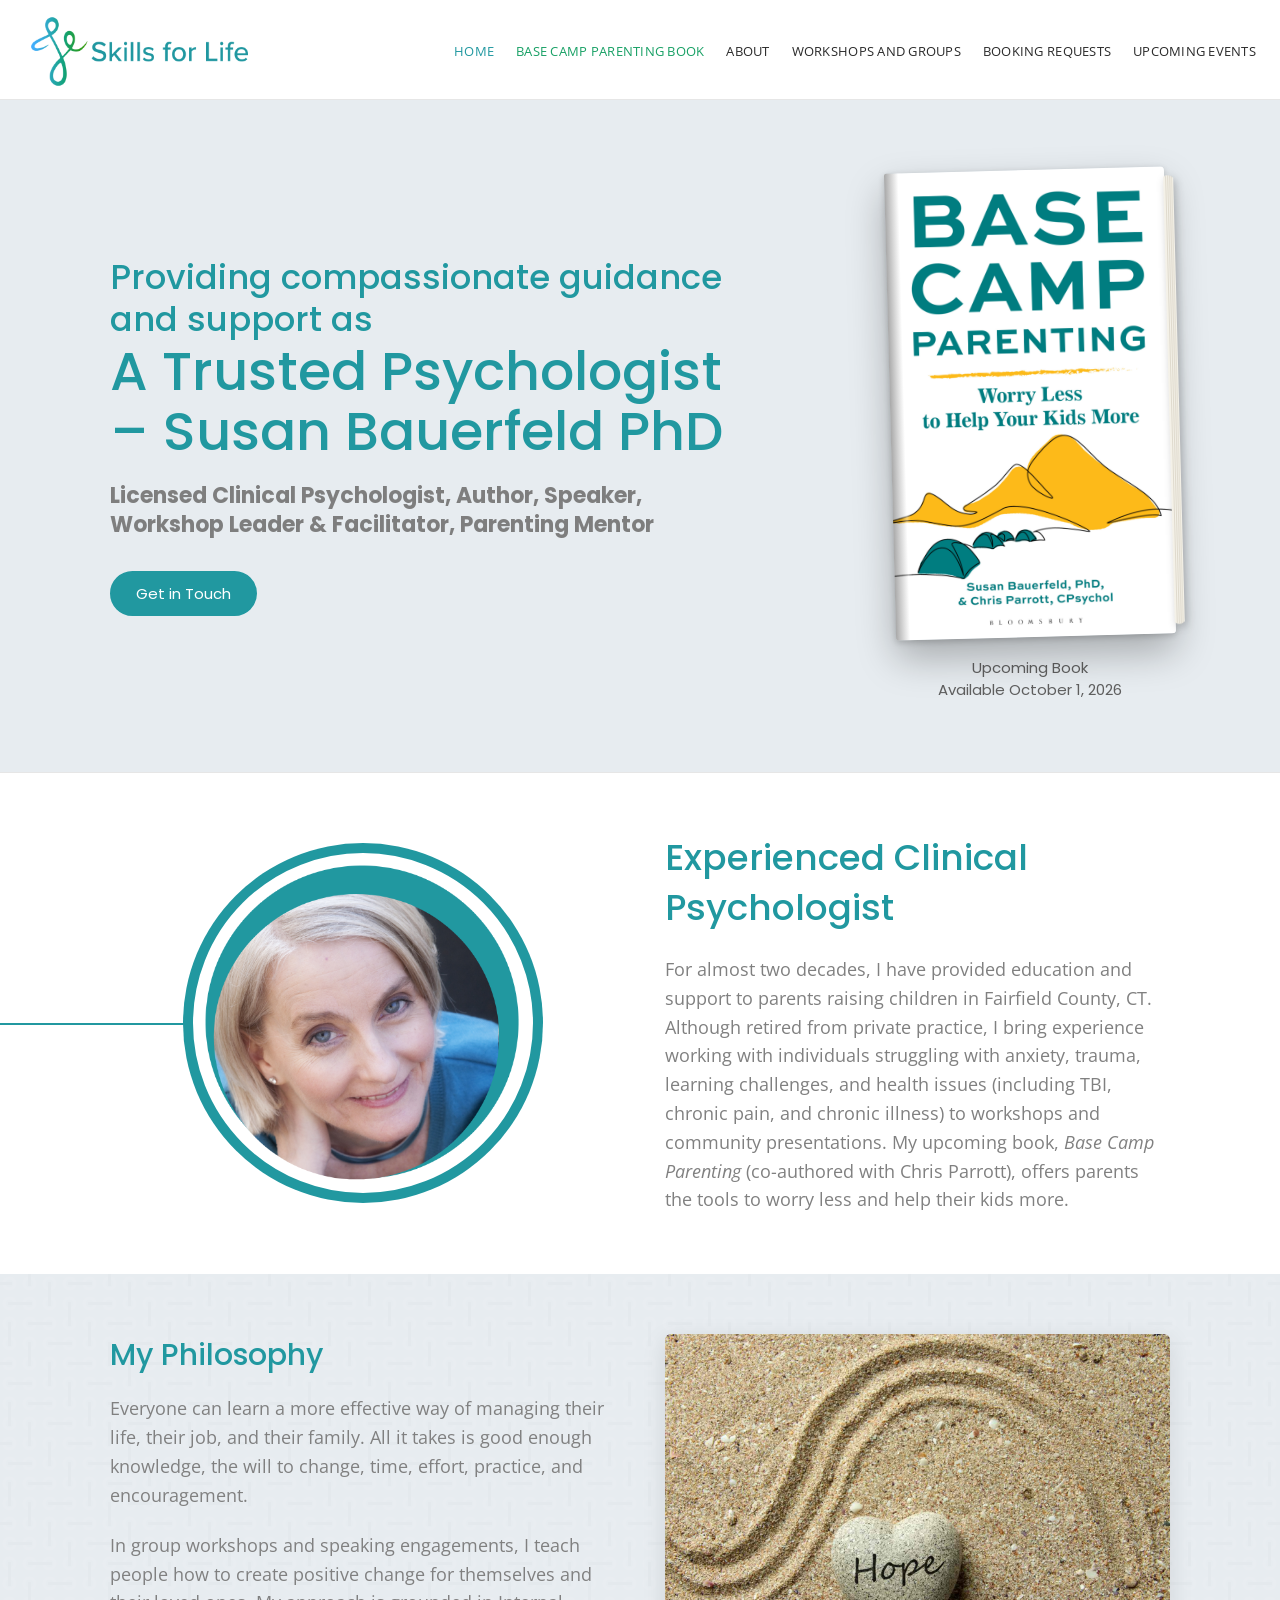
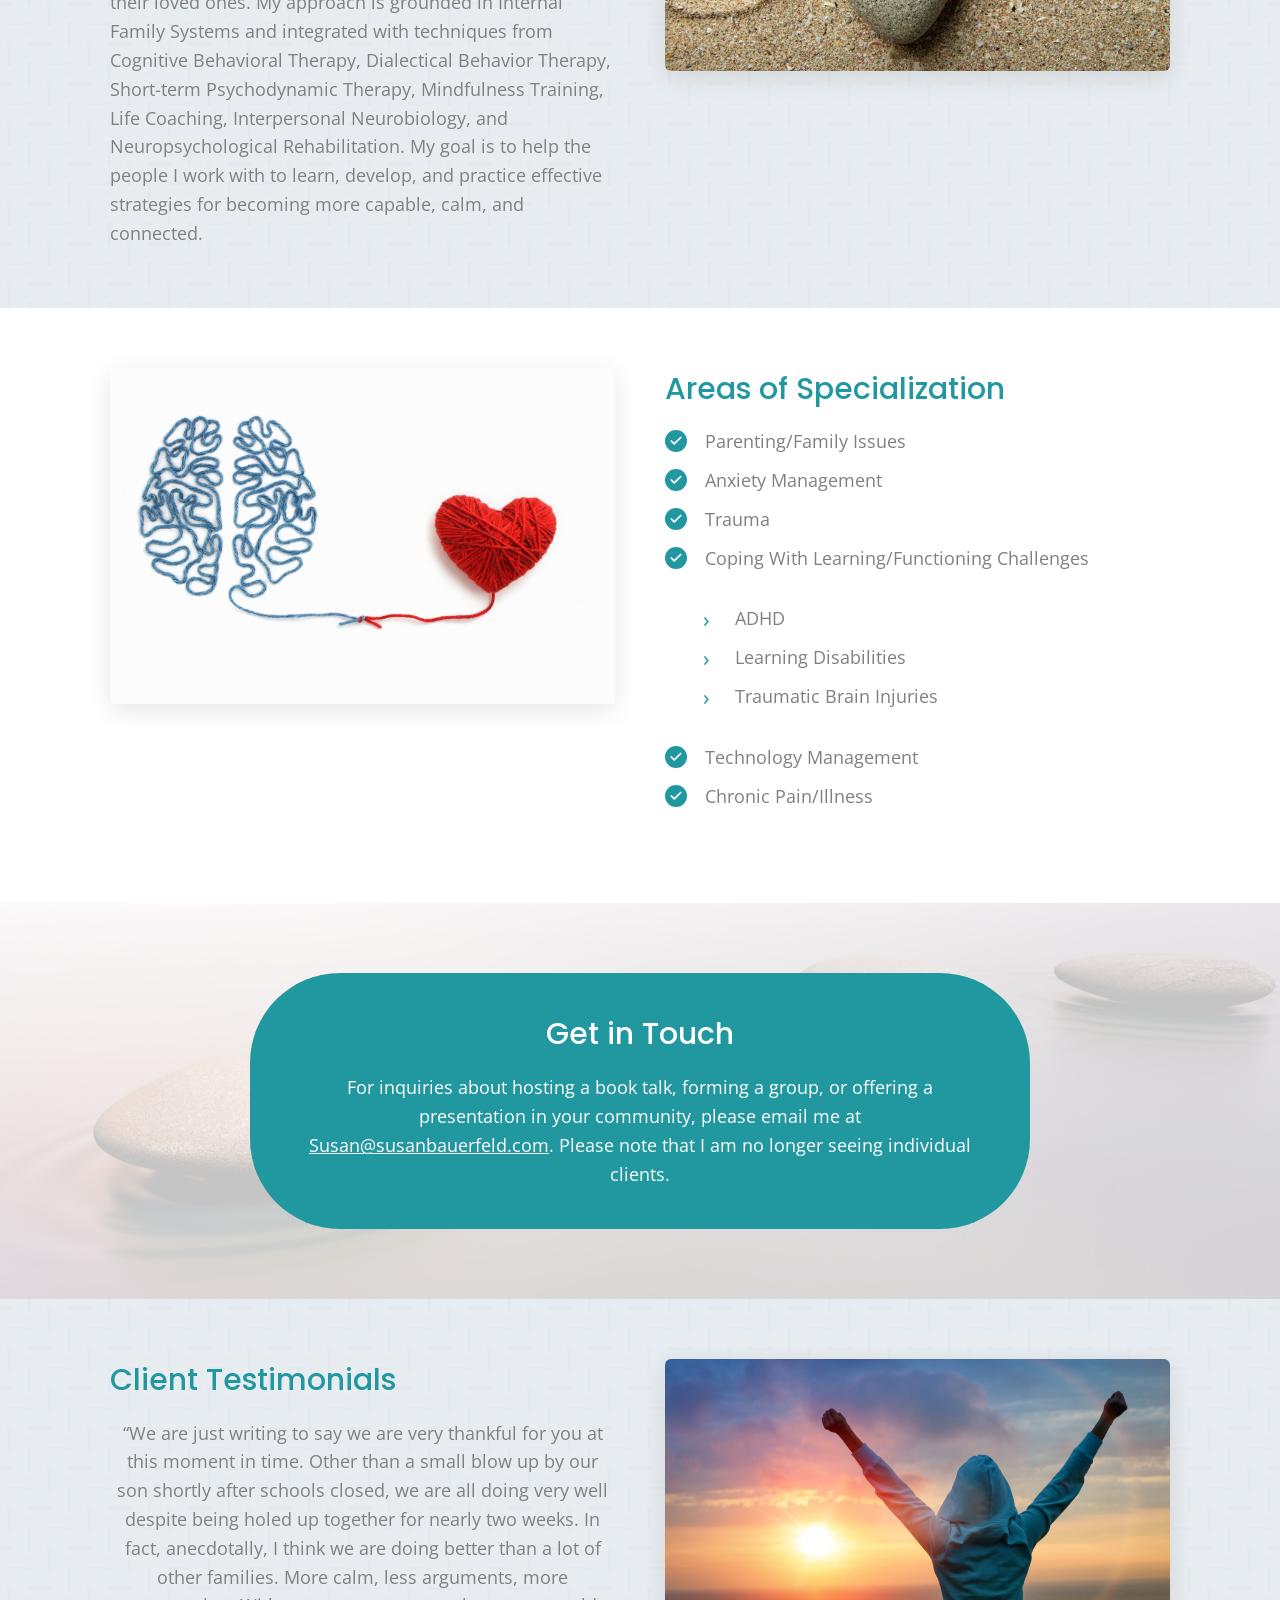
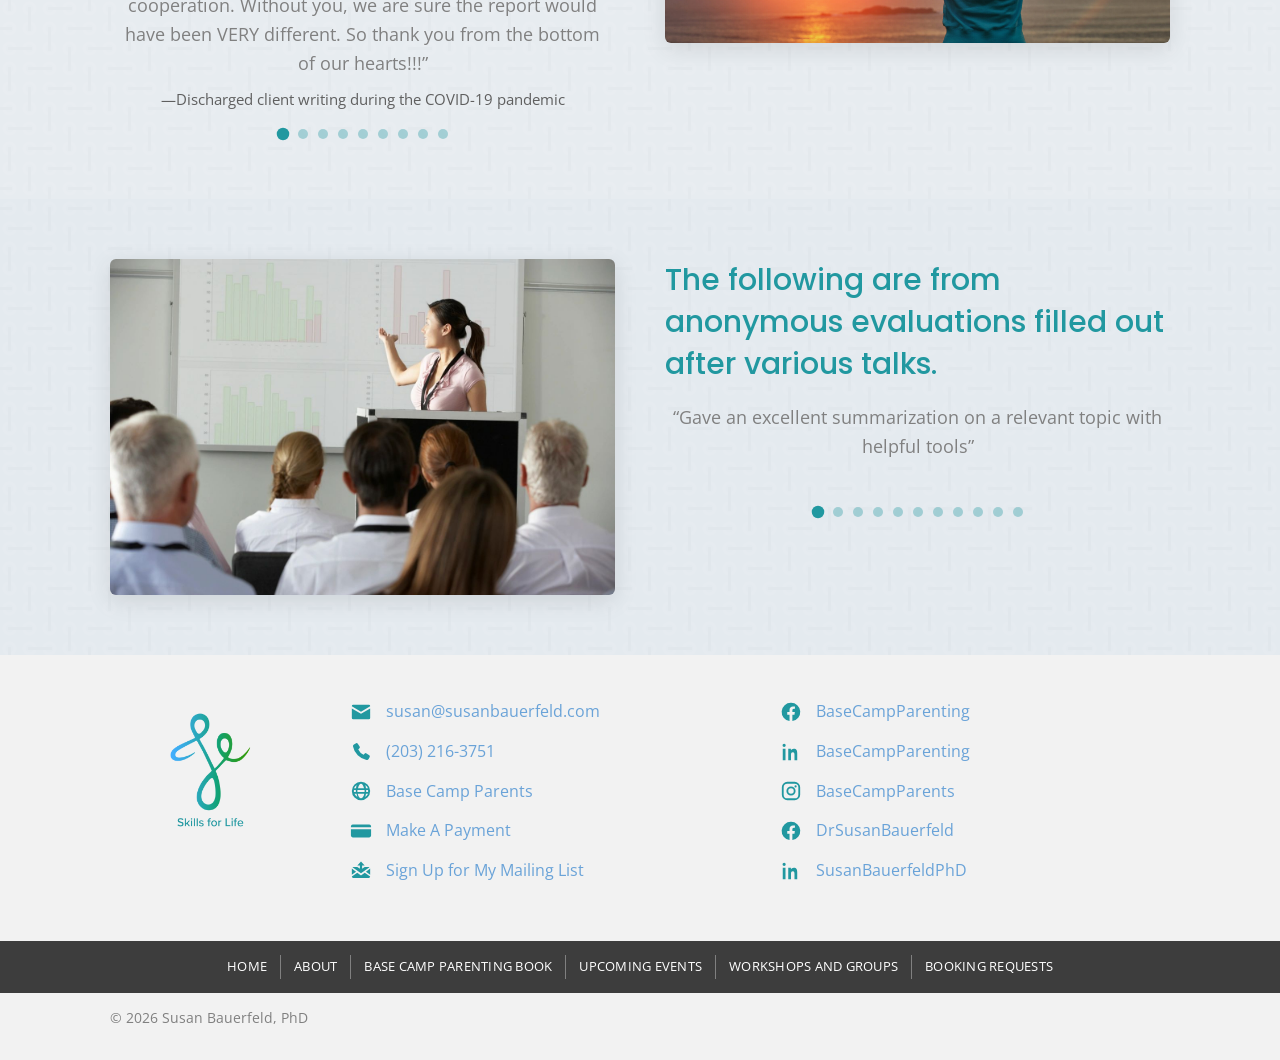
==== commit 83859f92: "Home hero: flat tint background and a linked book - Replace the hands-and-flower photo with the same" ====
--- a/index.html
+++ b/index.html
@@ -28,7 +28,7 @@
       <li><a href="about.html">About</a></li>
       <li><a href="workshops-and-groups.html">Workshops and Groups</a></li>
       <li><a href="booking-requests.html">Booking Requests</a></li>
-      <li><a href="upcoming-events.html">Upcoming Events</a></li>
+      <li><a href="https://www.basecampparents.com/book-talks-signings/" target="_blank" rel="noopener">Upcoming Events</a></li>
         </ul>
       </nav>
     </div>
@@ -43,6 +43,21 @@
       <p class="hero__sub"><strong>Licensed Clinical Psychologist, Author, Speaker, Workshop Leader &amp; Facilitator, Parenting Mentor</strong></p>
       <p><a class="btn" href="#contact">Get in Touch</a></p>
     </div>
+
+    <figure class="hero__book">
+      <a class="book3d" href="base-camp-parenting-book.html" aria-label="Base Camp Parenting - read more about the book">
+        <svg class="book3d__pages" viewBox="0 0 16 400" preserveAspectRatio="none" aria-hidden="true" focusable="false">
+          <path d="M0 3 Q8 0 16 4 L16 396 Q8 400 0 397 Z" fill="#f4f1e8"/>
+          <g stroke="#d2ccbd" stroke-width="1">
+            <path d="M4 2.5 Q4 200 4 397.5" /><path d="M7 2 Q7 200 7 398" />
+            <path d="M10 2 Q10 200 10 398" /><path d="M13 2.5 Q13 200 13 397.5" />
+          </g>
+        </svg>
+        <img src="images/image.png" alt="Base Camp Parenting: Worry Less to Help Your Kids More, by Susan Bauerfeld, PhD and Chris Parrott, CPsychol" width="648" height="1080">
+        <span class="book3d__spine" aria-hidden="true"></span>
+      </a>
+      <figcaption>Upcoming Book<br>Available October 1, 2026</figcaption>
+    </figure>
   </div>
 </section>
 
@@ -211,7 +226,7 @@
     <li><a href="index.html">Home</a></li>
     <li><a href="about.html">About</a></li>
     <li><a href="base-camp-parenting-book.html">Base Camp Parenting Book</a></li>
-    <li><a href="upcoming-events.html">Upcoming Events</a></li>
+    <li><a href="https://www.basecampparents.com/book-talks-signings/" target="_blank" rel="noopener">Upcoming Events</a></li>
     <li><a href="workshops-and-groups.html">Workshops and Groups</a></li>
     <li><a href="booking-requests.html">Booking Requests</a></li>
     </ul>
--- a/css/style.css
+++ b/css/style.css
@@ -189,23 +189,77 @@
 
 .hero {
   position: relative;
-  min-height: 800px;
+  min-height: 620px;
   display: flex;
   align-items: center;
-  background-image: url(../images/Laurie-Klein-Allium-and-Hands-16x16-2014.jpeg);
-  background-repeat: no-repeat;
-  background-position: center top;
-  background-size: cover;
-}
-.hero::after {
-  content: "";
+  background-color: rgba(106, 163, 216, .08);
+  border-bottom: 1px solid var(--rule);
+}
+.hero__inner {
+  position: relative;
+  z-index: 1;
+  max-width: var(--wrap);
+  margin: 0 auto;
+  padding: 70px 20px;
+  width: 100%;
+  display: grid;
+  grid-template-columns: minmax(0, 1fr) 280px;
+  gap: 60px;
+  align-items: center;
+}
+.hero__copy { max-width: 620px; }
+
+/* ---------- Book, rendered as an object rather than a flat cover --------- */
+
+.hero__book { margin: 0; }
+.book3d {
+  display: block;
+  position: relative;
+  transform: rotate(-1.5deg);
+  transition: transform .25s ease, filter .25s ease;
+}
+.book3d img {
+  display: block;
+  width: 100%;
+  border-radius: 2px 4px 4px 2px;
+  box-shadow: 0 18px 38px rgba(0, 0, 0, .28), 0 2px 6px rgba(0, 0, 0, .18);
+}
+/* Page block, peeking out along the fore edge. */
+.book3d__pages {
   position: absolute;
-  inset: 0;
-  background-image: linear-gradient(90deg, rgba(255,255,255,.7) 50%, rgba(255,255,255,0) 60%);
+  top: 1.5%;
+  right: -9px;
+  height: 97%;
+  width: 10px;
+  filter: drop-shadow(2px 3px 4px rgba(0, 0, 0, .22));
+}
+/* Spine shading: dark gutter, then the slight sheen of a curved cover. */
+.book3d__spine {
+  position: absolute;
+  top: 0;
+  bottom: 0;
+  left: 0;
+  width: 18px;
+  border-radius: 2px 0 0 2px;
+  background: linear-gradient(90deg,
+    rgba(0,0,0,.34) 0,
+    rgba(0,0,0,.14) 45%,
+    rgba(255,255,255,.34) 78%,
+    rgba(255,255,255,0) 100%);
   pointer-events: none;
 }
-.hero__inner { position: relative; z-index: 1; max-width: var(--wrap); margin: 0 auto; padding: 60px 20px; width: 100%; }
-.hero__copy { max-width: 620px; }
+.book3d:hover, .book3d:focus-visible { transform: rotate(-1.5deg) translateY(-6px); }
+.book3d:hover img, .book3d:focus-visible img {
+  box-shadow: 0 26px 52px rgba(0, 0, 0, .32), 0 3px 8px rgba(0, 0, 0, .2);
+}
+.hero__book figcaption {
+  margin-top: 20px;
+  text-align: center;
+  font-family: var(--font-head);
+  font-size: 15px;
+  line-height: 1.5;
+  color: var(--text-strong);
+}
 .hero__eyebrow {
   display: block;
   font-family: var(--font-head);
@@ -254,6 +308,29 @@
   color: #fff;
   font-size: 44px;
   text-shadow: 0 2px 14px rgba(0,0,0,.35);
+}
+/* The book page uses the cover's own mountain artwork rather than a photo.
+   It is light art on white, so the heading stays teal and the dark scrim the
+   photo banners rely on is suppressed. */
+.page-banner--book {
+  background-color: rgba(106, 163, 216, .08);
+  background-image: url(../images/book-banner.png);
+  background-position: right bottom;
+  background-size: auto 80%;
+  border-bottom: 1px solid var(--rule);
+  min-height: 250px;
+}
+.page-banner--book::before { background: none; }
+.page-banner--book h1 {
+  color: var(--teal);
+  text-shadow: none;
+}
+.page-banner--book h1 span {
+  display: block;
+  margin-top: .25em;
+  color: var(--text);
+  font-family: var(--font-body);
+  font-size: 19px;
 }
 .page-banner--nautilus { background-image: url(../images/Snow-Nautilis-_0005-copy.jpeg); }
 .page-banner--allium   { background-image: url(../images/Laurie-Klein-Allium-and-Hands-16x16-2014.jpeg); }
@@ -497,6 +574,27 @@
 }
 .buy-button img { width: auto; max-height: 30px; margin: 0 auto; }
 .buy-button img[alt="Amazon"] { max-height: 34px; }
+
+/* Deliberately unlike the retailer cards: outlined pill in the site's teal,
+   so it reads as "somewhere else to go" rather than a fourth place to buy. */
+.talks-button {
+  display: block;
+  margin-top: 8px;
+  padding: 15px 22px;
+  border: 2px solid var(--teal);
+  border-radius: 999px;
+  background: transparent;
+  color: var(--teal);
+  font-family: var(--font-head);
+  font-size: 17px;
+  text-align: center;
+  transition: background-color .2s ease, color .2s ease;
+}
+.talks-button:hover, .talks-button:focus-visible {
+  background: var(--teal);
+  color: #fff;
+  text-decoration: none;
+}
 
 .book-cover a { display: block; transition: transform .2s ease, box-shadow .2s ease; }
 .book-cover a:hover, .book-cover a:focus-visible { transform: translateY(-4px); }
@@ -721,7 +819,8 @@
   .site-footer__top { grid-template-columns: 1fr; }
   .site-footer__logo img { margin: 0; }
   .hero { min-height: 0; }
-  .hero::after { background-image: linear-gradient(180deg, rgba(255,255,255,.82) 65%, rgba(255,255,255,.35) 100%); }
+  .hero__inner { grid-template-columns: 1fr; gap: 40px; }
+  .hero__book { justify-self: center; max-width: 220px; }
   .hero__title { font-size: 40px; }
   .hero__eyebrow { font-size: 26px; }
   .hero__sub { font-size: 19px; }
@@ -734,6 +833,15 @@
   h2 { font-size: 26px; }
   h3 { font-size: 21px; }
   .page-banner h1, .page-banner h2 { font-size: 34px; }
+  /* Narrow: the mountains would sit under the heading, so drop them below it. */
+  .page-banner--book {
+    align-items: flex-start;
+    min-height: 300px;
+    padding-top: 34px;
+    padding-bottom: 130px;
+    background-size: auto 42%;
+    background-position: center bottom;
+  }
   .cta-card { padding: 34px 26px; border-radius: 30px; }
   .panel { padding: 28px 24px; }
 }
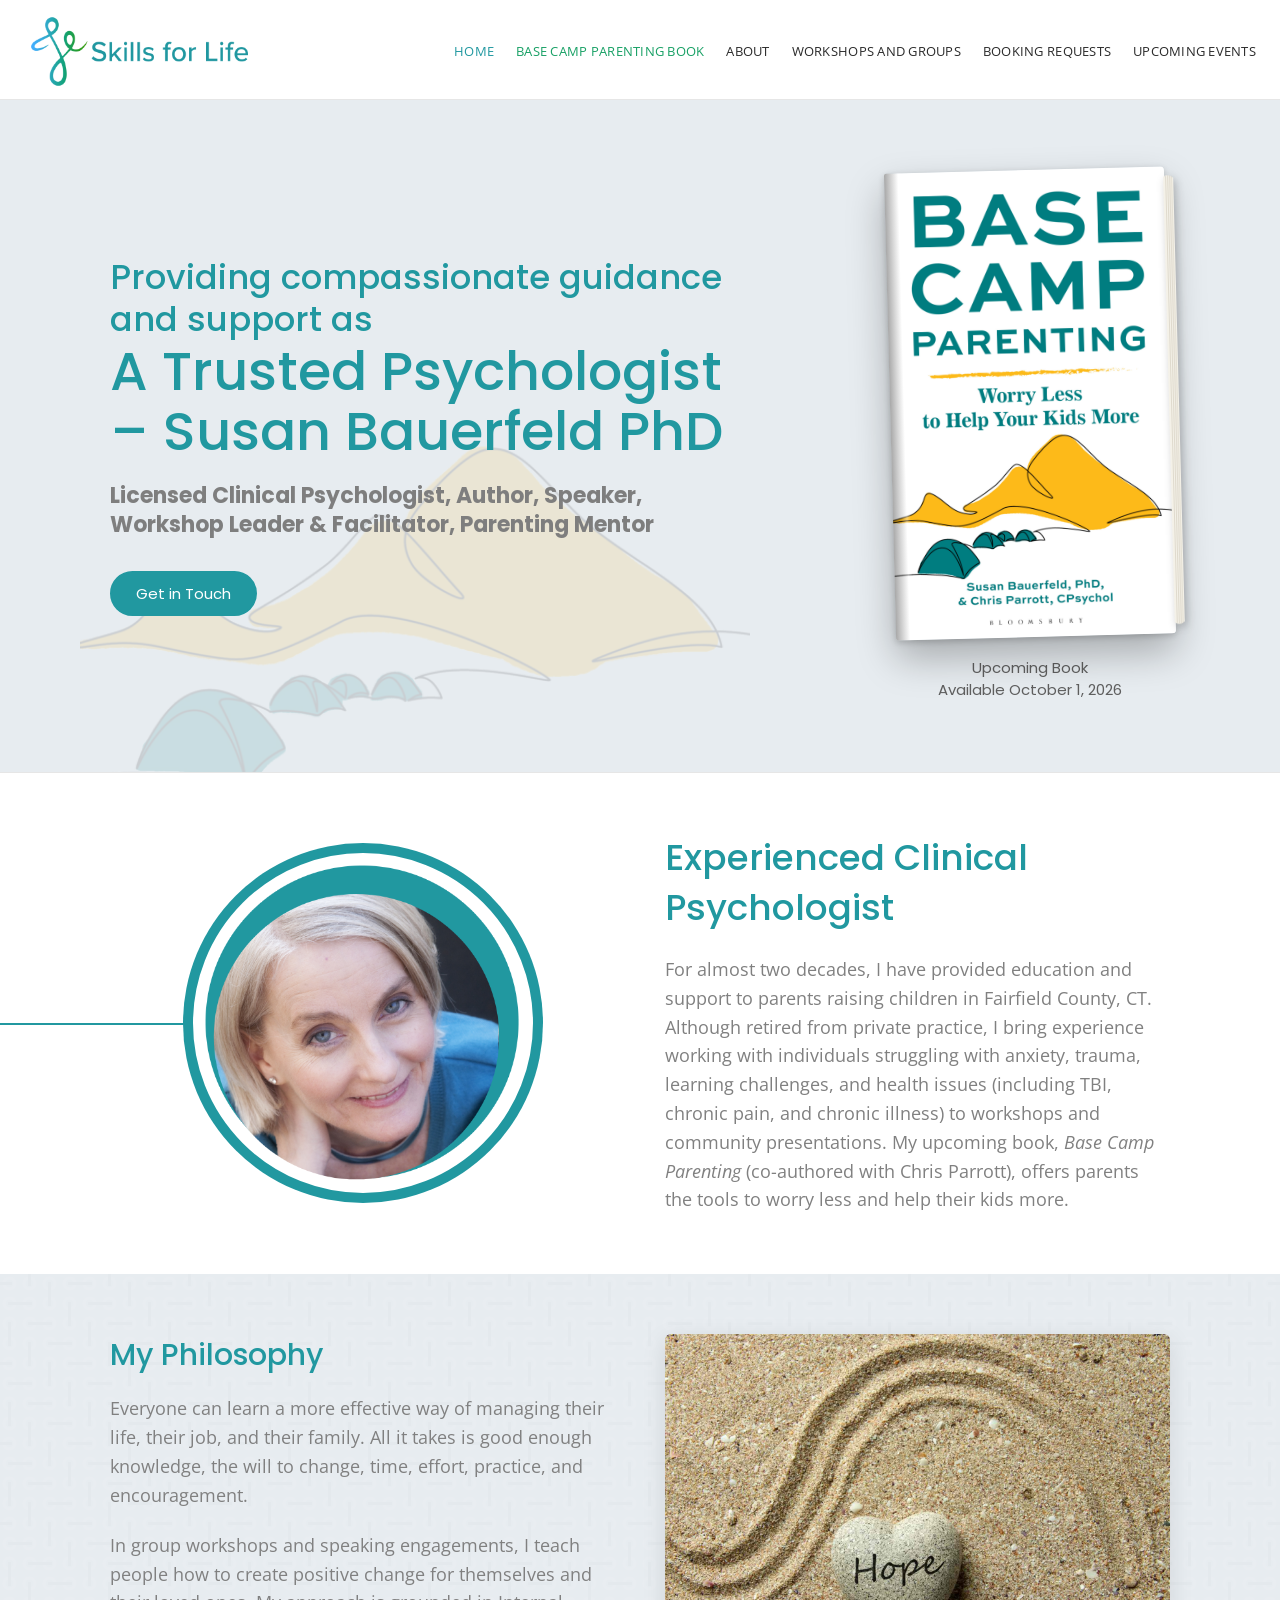
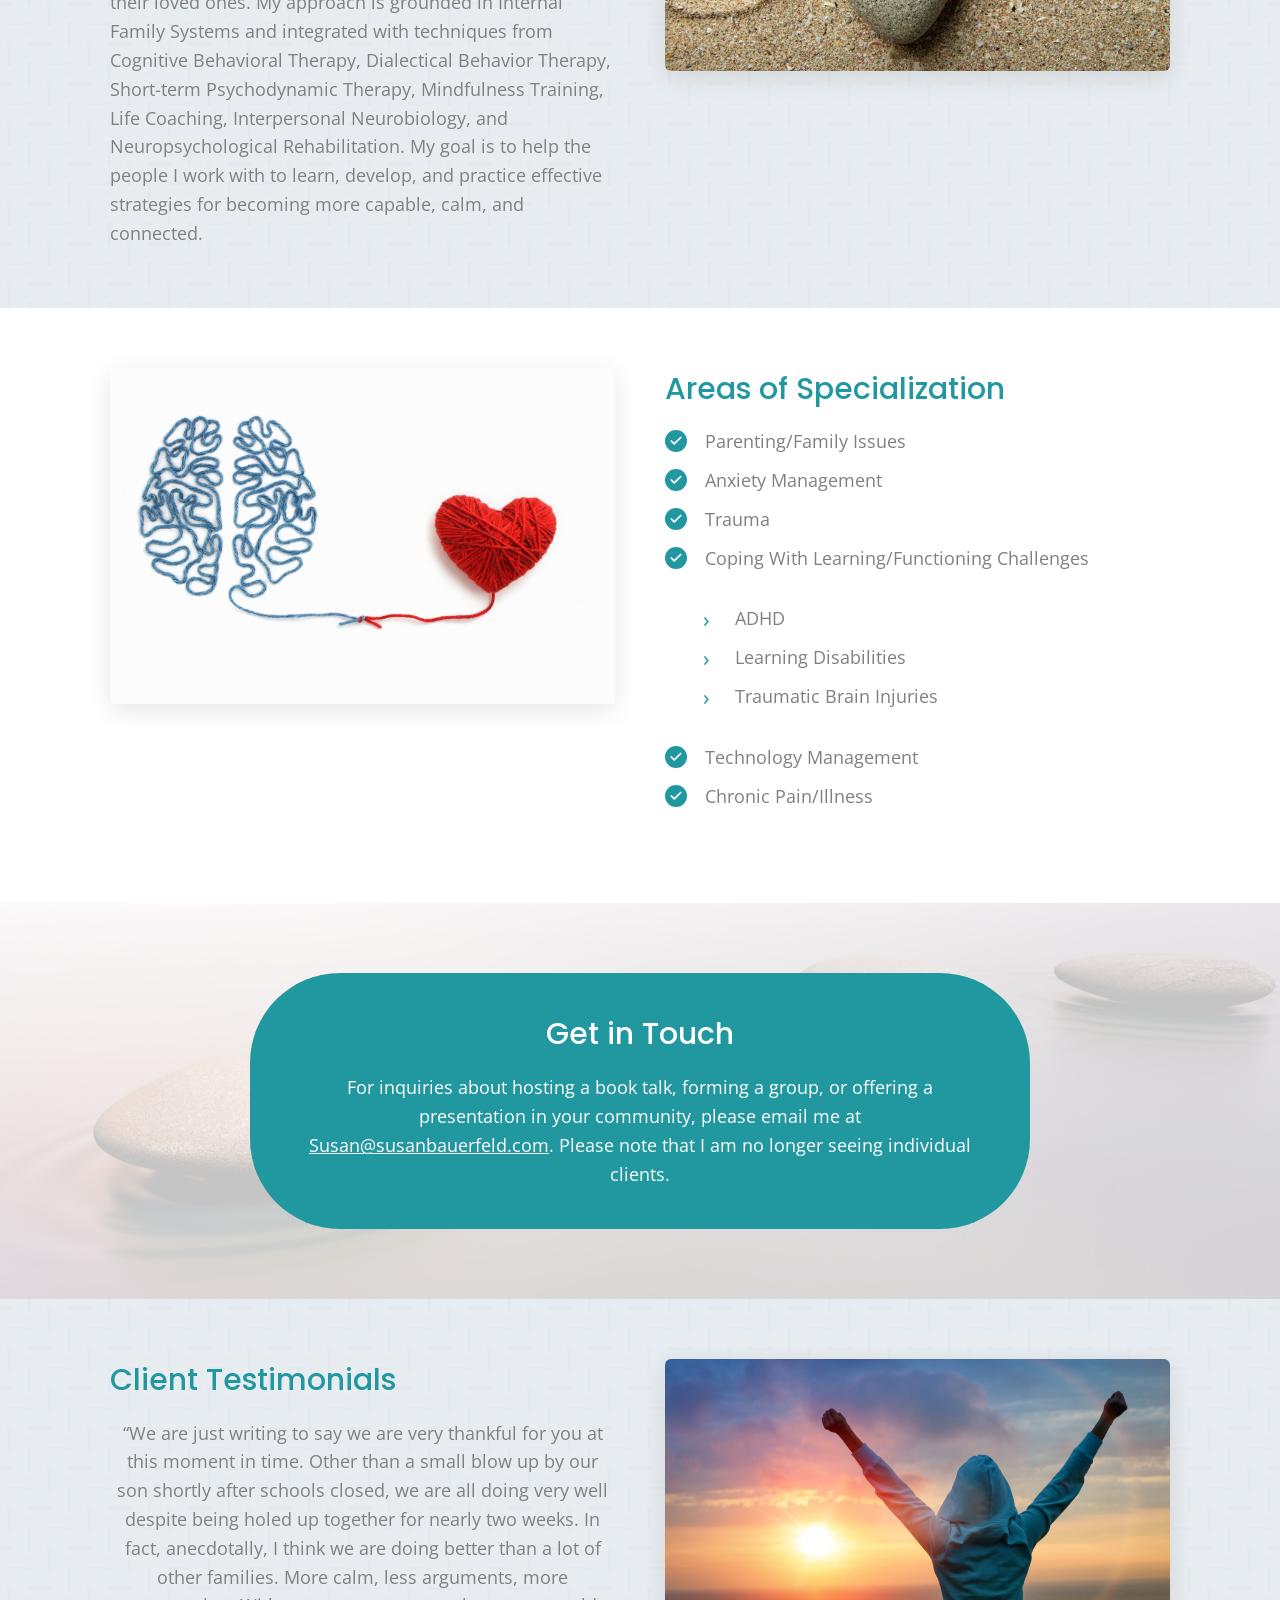
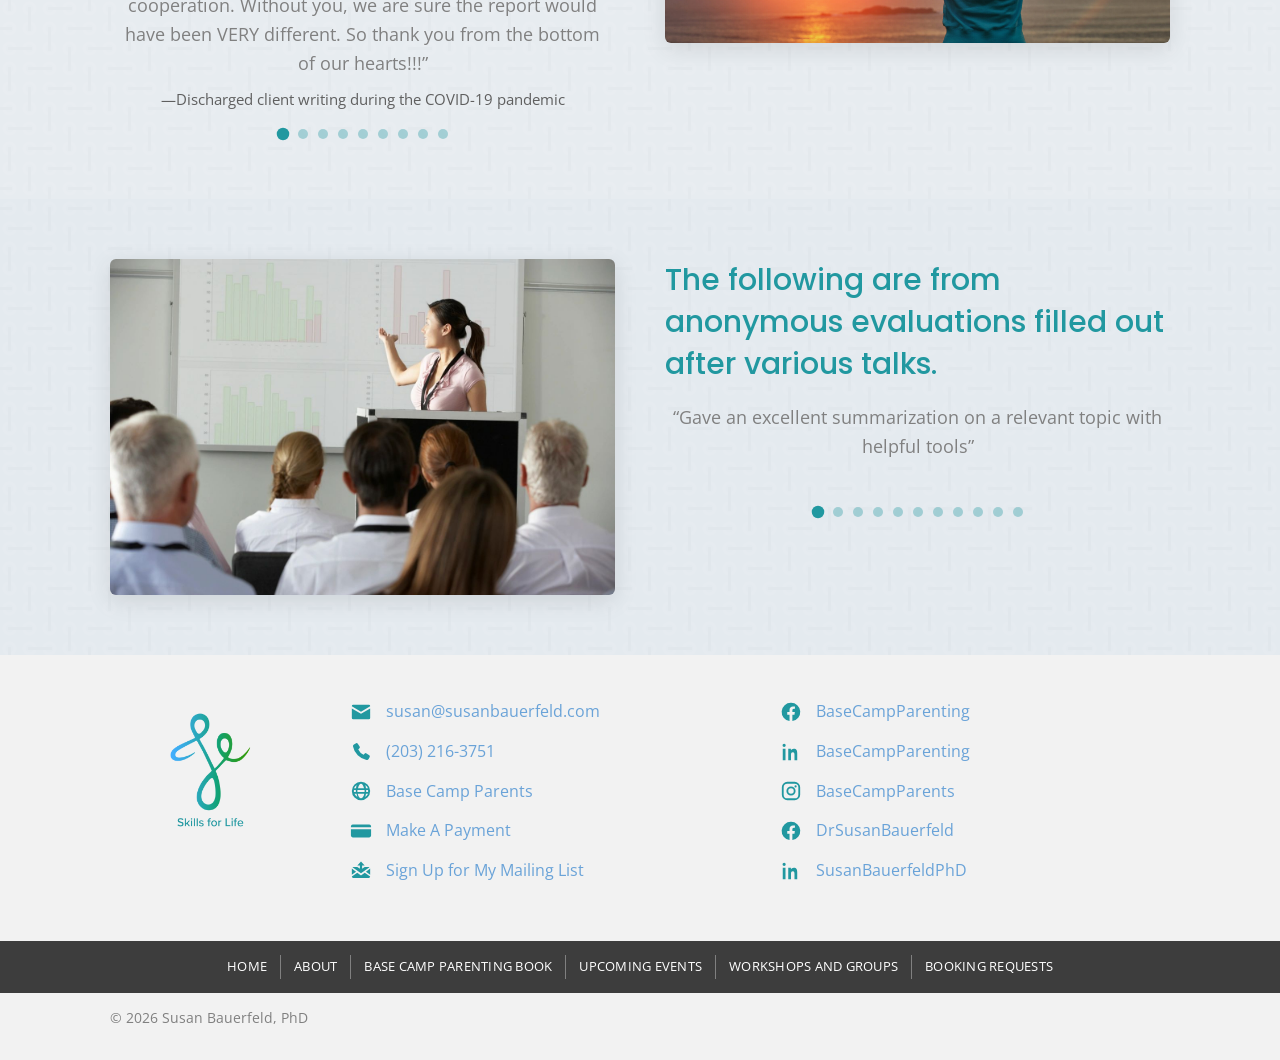
==== commit 6b3a17a3: "Version the stylesheet URL with a content hash GitHub Pages serves everything with cache-control: ma" ====
--- a/index.html
+++ b/index.html
@@ -10,7 +10,7 @@
 <link rel="preconnect" href="https://fonts.googleapis.com">
 <link rel="preconnect" href="https://fonts.gstatic.com" crossorigin>
 <link rel="stylesheet" href="https://fonts.googleapis.com/css2?family=Open+Sans:wght@300;400;600;700&amp;family=Poppins:wght@400;500;600&amp;display=swap">
-<link rel="stylesheet" href="css/style.css">
+<link rel="stylesheet" href="css/style.css?v=3c8e93e4">
 </head>
 <body>
 <a class="skip-link" href="#main">Skip to content</a>
--- a/css/style.css
+++ b/css/style.css
@@ -189,11 +189,29 @@
 
 .hero {
   position: relative;
-  min-height: 620px;
+  overflow: hidden;
+  min-height: 640px;
   display: flex;
   align-items: center;
   background-color: rgba(106, 163, 216, .08);
   border-bottom: 1px solid var(--rule);
+}
+/* One mountain, sitting under the copy on the left. Anchored to the content
+   column (not the viewport edge) so it tracks the text on wide screens, and
+   scaled with 26vw below ~1270px so it never reaches the book on the right. */
+.hero::before {
+  content: "";
+  position: absolute;
+  bottom: 0;
+  left: max(0px, calc(50% - 560px));
+  width: 72%;
+  height: min(330px, 26vw);
+  background-image: url(../images/book-banner.png);
+  background-repeat: no-repeat;
+  background-size: auto 100%;
+  background-position: left bottom;
+  opacity: .13;
+  pointer-events: none;
 }
 .hero__inner {
   position: relative;
@@ -213,11 +231,13 @@
 
 .hero__book { margin: 0; }
 .book3d {
-  display: block;
-  position: relative;
-  transform: rotate(-1.5deg);
+  --tilt: 0deg;
+  display: block;
+  position: relative;
+  transform: rotate(var(--tilt));
   transition: transform .25s ease, filter .25s ease;
 }
+.hero__book .book3d { --tilt: -1.5deg; }
 .book3d img {
   display: block;
   width: 100%;
@@ -248,7 +268,7 @@
     rgba(255,255,255,0) 100%);
   pointer-events: none;
 }
-.book3d:hover, .book3d:focus-visible { transform: rotate(-1.5deg) translateY(-6px); }
+.book3d:hover, .book3d:focus-visible { transform: rotate(var(--tilt)) translateY(-6px); }
 .book3d:hover img, .book3d:focus-visible img {
   box-shadow: 0 26px 52px rgba(0, 0, 0, .32), 0 3px 8px rgba(0, 0, 0, .2);
 }
@@ -596,10 +616,7 @@
   text-decoration: none;
 }
 
-.book-cover a { display: block; transition: transform .2s ease, box-shadow .2s ease; }
-.book-cover a:hover, .book-cover a:focus-visible { transform: translateY(-4px); }
-.book-cover a:hover img, .book-cover a:focus-visible img { box-shadow: 0 16px 50px rgba(0,0,0,.26); }
-.book-cover img { box-shadow: 0 10px 40px rgba(0,0,0,.18); }
+
 
 .book-events-link {
   margin-top: 1.8em;
@@ -820,6 +837,10 @@
   .site-footer__logo img { margin: 0; }
   .hero { min-height: 0; }
   .hero__inner { grid-template-columns: 1fr; gap: 40px; }
+  /* Stacked: one smaller, fainter copy so it stays behind the book. */
+  /* Stacked: the book sits below the copy, so the mountain would end up
+     behind it. Drop it rather than crowd the cover. */
+  .hero::before { display: none; }
   .hero__book { justify-self: center; max-width: 220px; }
   .hero__title { font-size: 40px; }
   .hero__eyebrow { font-size: 26px; }
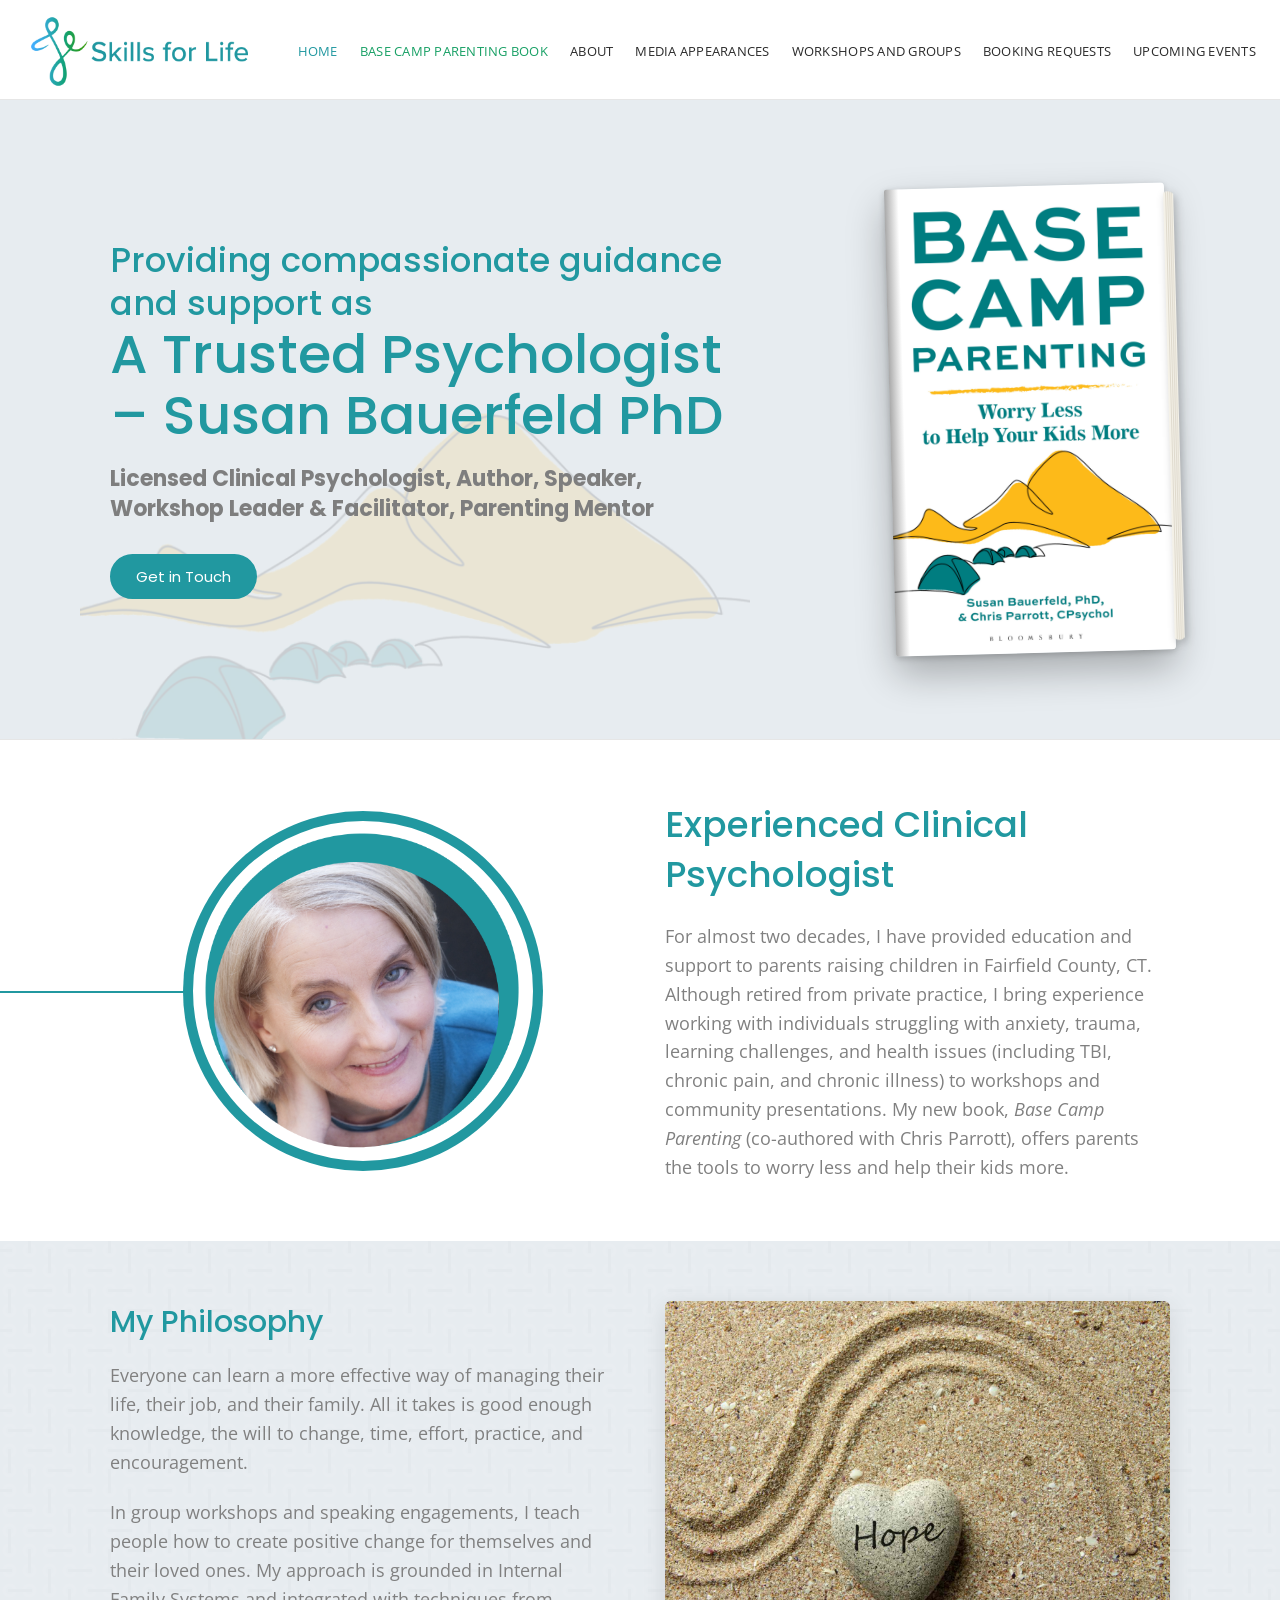
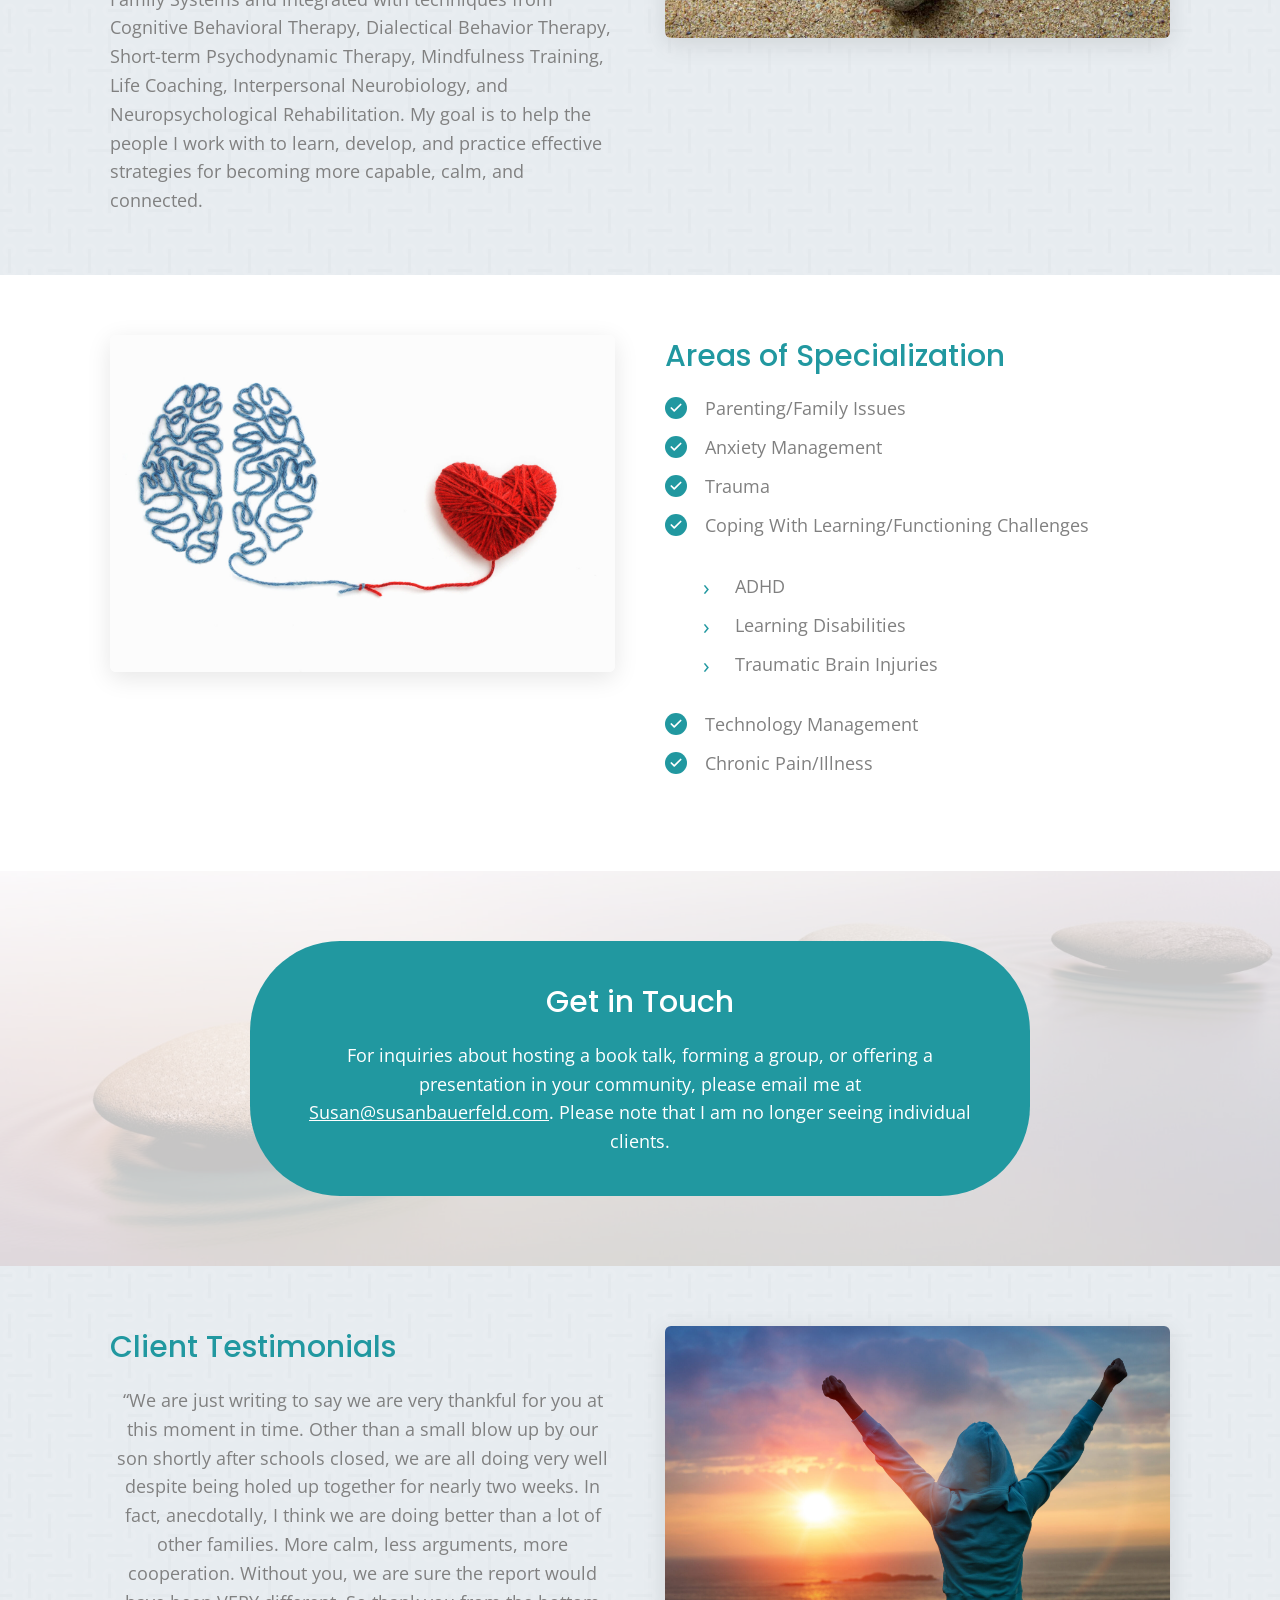
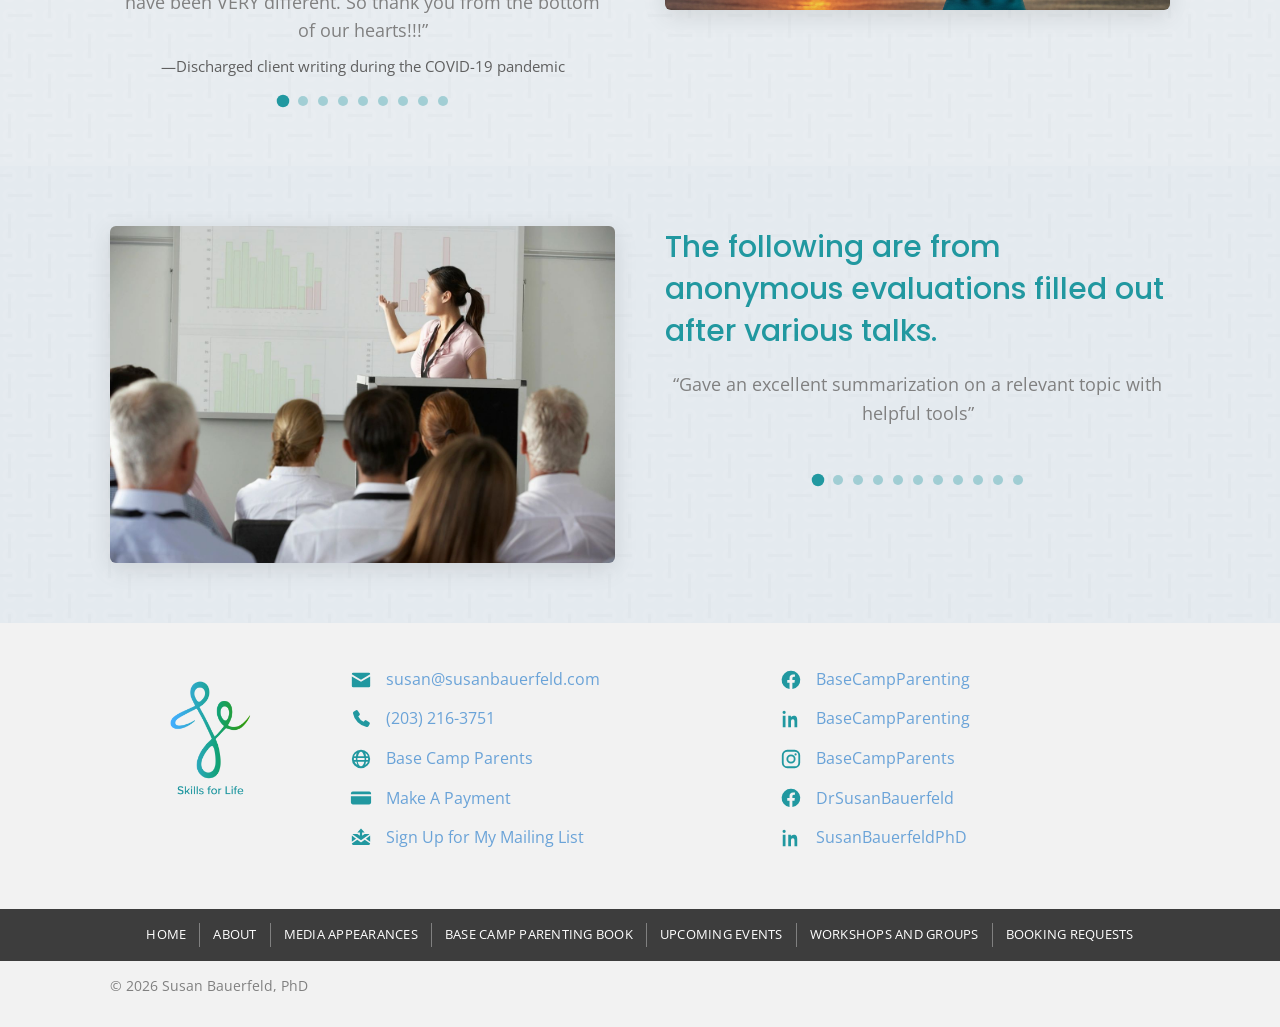
==== commit da197a1c: "Media Appearances page; the book is out - New media-appearances.html, in the header and footer menus" ====
--- a/index.html
+++ b/index.html
@@ -10,7 +10,7 @@
 <link rel="preconnect" href="https://fonts.googleapis.com">
 <link rel="preconnect" href="https://fonts.gstatic.com" crossorigin>
 <link rel="stylesheet" href="https://fonts.googleapis.com/css2?family=Open+Sans:wght@300;400;600;700&amp;family=Poppins:wght@400;500;600&amp;display=swap">
-<link rel="stylesheet" href="css/style.css?v=3c8e93e4">
+<link rel="stylesheet" href="css/style.css?v=07dff38c">
 </head>
 <body>
 <a class="skip-link" href="#main">Skip to content</a>
@@ -26,6 +26,7 @@
       <li class="is-current"><a href="index.html" aria-current="page">Home</a></li>
       <li><a href="base-camp-parenting-book.html">Base Camp Parenting Book</a></li>
       <li><a href="about.html">About</a></li>
+      <li><a href="media-appearances.html">Media Appearances</a></li>
       <li><a href="workshops-and-groups.html">Workshops and Groups</a></li>
       <li><a href="booking-requests.html">Booking Requests</a></li>
       <li><a href="https://www.basecampparents.com/book-talks-signings/" target="_blank" rel="noopener">Upcoming Events</a></li>
@@ -56,7 +57,6 @@
         <img src="images/image.png" alt="Base Camp Parenting: Worry Less to Help Your Kids More, by Susan Bauerfeld, PhD and Chris Parrott, CPsychol" width="648" height="1080">
         <span class="book3d__spine" aria-hidden="true"></span>
       </a>
-      <figcaption>Upcoming Book<br>Available October 1, 2026</figcaption>
     </figure>
   </div>
 </section>
@@ -69,7 +69,7 @@
       </div>
       <div>
         <h1>Experienced Clinical Psychologist</h1>
-        <p>For almost two decades, I have provided education and support to parents raising children in Fairfield County, CT. Although retired from private practice, I bring experience working with individuals struggling with anxiety, trauma, learning challenges, and health issues (including TBI, chronic pain, and chronic illness) to workshops and community presentations. My upcoming book, <em>Base Camp Parenting</em> (co-authored with Chris Parrott), offers parents the tools to worry less and help their kids more.</p>
+        <p>For almost two decades, I have provided education and support to parents raising children in Fairfield County, CT. Although retired from private practice, I bring experience working with individuals struggling with anxiety, trauma, learning challenges, and health issues (including TBI, chronic pain, and chronic illness) to workshops and community presentations. My new book, <em>Base Camp Parenting</em> (co-authored with Chris Parrott), offers parents the tools to worry less and help their kids more.</p>
       </div>
     </div>
   </div>
@@ -225,6 +225,7 @@
     <ul>
     <li><a href="index.html">Home</a></li>
     <li><a href="about.html">About</a></li>
+    <li><a href="media-appearances.html">Media Appearances</a></li>
     <li><a href="base-camp-parenting-book.html">Base Camp Parenting Book</a></li>
     <li><a href="https://www.basecampparents.com/book-talks-signings/" target="_blank" rel="noopener">Upcoming Events</a></li>
     <li><a href="workshops-and-groups.html">Workshops and Groups</a></li>
--- a/css/style.css
+++ b/css/style.css
@@ -557,6 +557,88 @@
 .media-figure { margin: 0; }
 .media-figure img { border-radius: 6px; box-shadow: 0 6px 24px rgba(0, 0, 0, .10); }
 .media-figure figcaption { font-size: 14px; text-align: center; margin-top: 10px; }
+
+/* ---------- Media appearances --------------------------------------------- */
+
+/* Cards linking out to each segment: the video's still, a play button, and
+   the details. A lone card sits centred; more wrap into a row. */
+.appearances {
+  list-style: none;
+  margin: 0;
+  padding: 0;
+  display: flex;
+  flex-wrap: wrap;
+  justify-content: center;
+  gap: 32px;
+}
+.appearances > li { flex: 0 1 460px; min-width: 0; }
+.appearance {
+  display: flex;
+  flex-direction: column;
+  height: 100%;
+  background: var(--white);
+  border: 1px solid var(--rule);
+  border-radius: 8px;
+  overflow: hidden;
+  color: var(--text);
+  box-shadow: 0 6px 24px rgba(0, 0, 0, .06);
+  transition: box-shadow .2s, transform .2s;
+}
+.appearance:hover, .appearance:focus {
+  color: var(--text);
+  text-decoration: none;
+  box-shadow: 0 12px 32px rgba(33, 152, 160, .18);
+  transform: translateY(-2px);
+}
+.appearance__thumb { position: relative; aspect-ratio: 16 / 9; background: var(--bg); }
+.appearance__thumb img { width: 100%; height: 100%; object-fit: cover; }
+.appearance__play {
+  position: absolute;
+  left: 16px;
+  bottom: 16px;
+  width: 54px;
+  height: 54px;
+  border-radius: 50%;
+  background: var(--teal);
+  box-shadow: 0 2px 10px rgba(0, 0, 0, .25);
+  transition: transform .2s;
+}
+.appearance__play::after {
+  content: "";
+  position: absolute;
+  left: 22px;
+  top: 17px;
+  border-style: solid;
+  border-width: 10px 0 10px 16px;
+  border-color: transparent transparent transparent #fff;
+}
+.appearance:hover .appearance__play { transform: scale(1.08); }
+.appearance__body { display: flex; flex-direction: column; flex: 1; padding: 22px 24px 24px; }
+.appearance__outlet {
+  margin: 0 0 6px;
+  color: var(--green);
+  font-size: 13px;
+  font-weight: 600;
+  letter-spacing: .08em;
+  text-transform: uppercase;
+}
+.appearance__title { margin: 0; font-size: 24px; }
+.appearance__segment { margin: 4px 0 0; font-style: italic; }
+.appearance__action {
+  margin: auto 0 0;
+  padding-top: 16px;
+  color: var(--teal);
+  font-family: var(--font-head);
+  font-size: 15px;
+  font-weight: 500;
+}
+.appearance:hover .appearance__action { text-decoration: underline; }
+@media (prefers-reduced-motion: reduce) {
+  .appearance, .appearance__play { transition: none; }
+  .appearance:hover, .appearance:hover .appearance__play { transform: none; }
+}
+
+.media-more { margin: 10px 0 0; text-align: center; font-family: var(--font-head); }
 
 .book-cover { max-width: 420px; margin: 0 auto 40px; }
 /* Book cover beside the retailer buttons, matching the "Get the Book"
